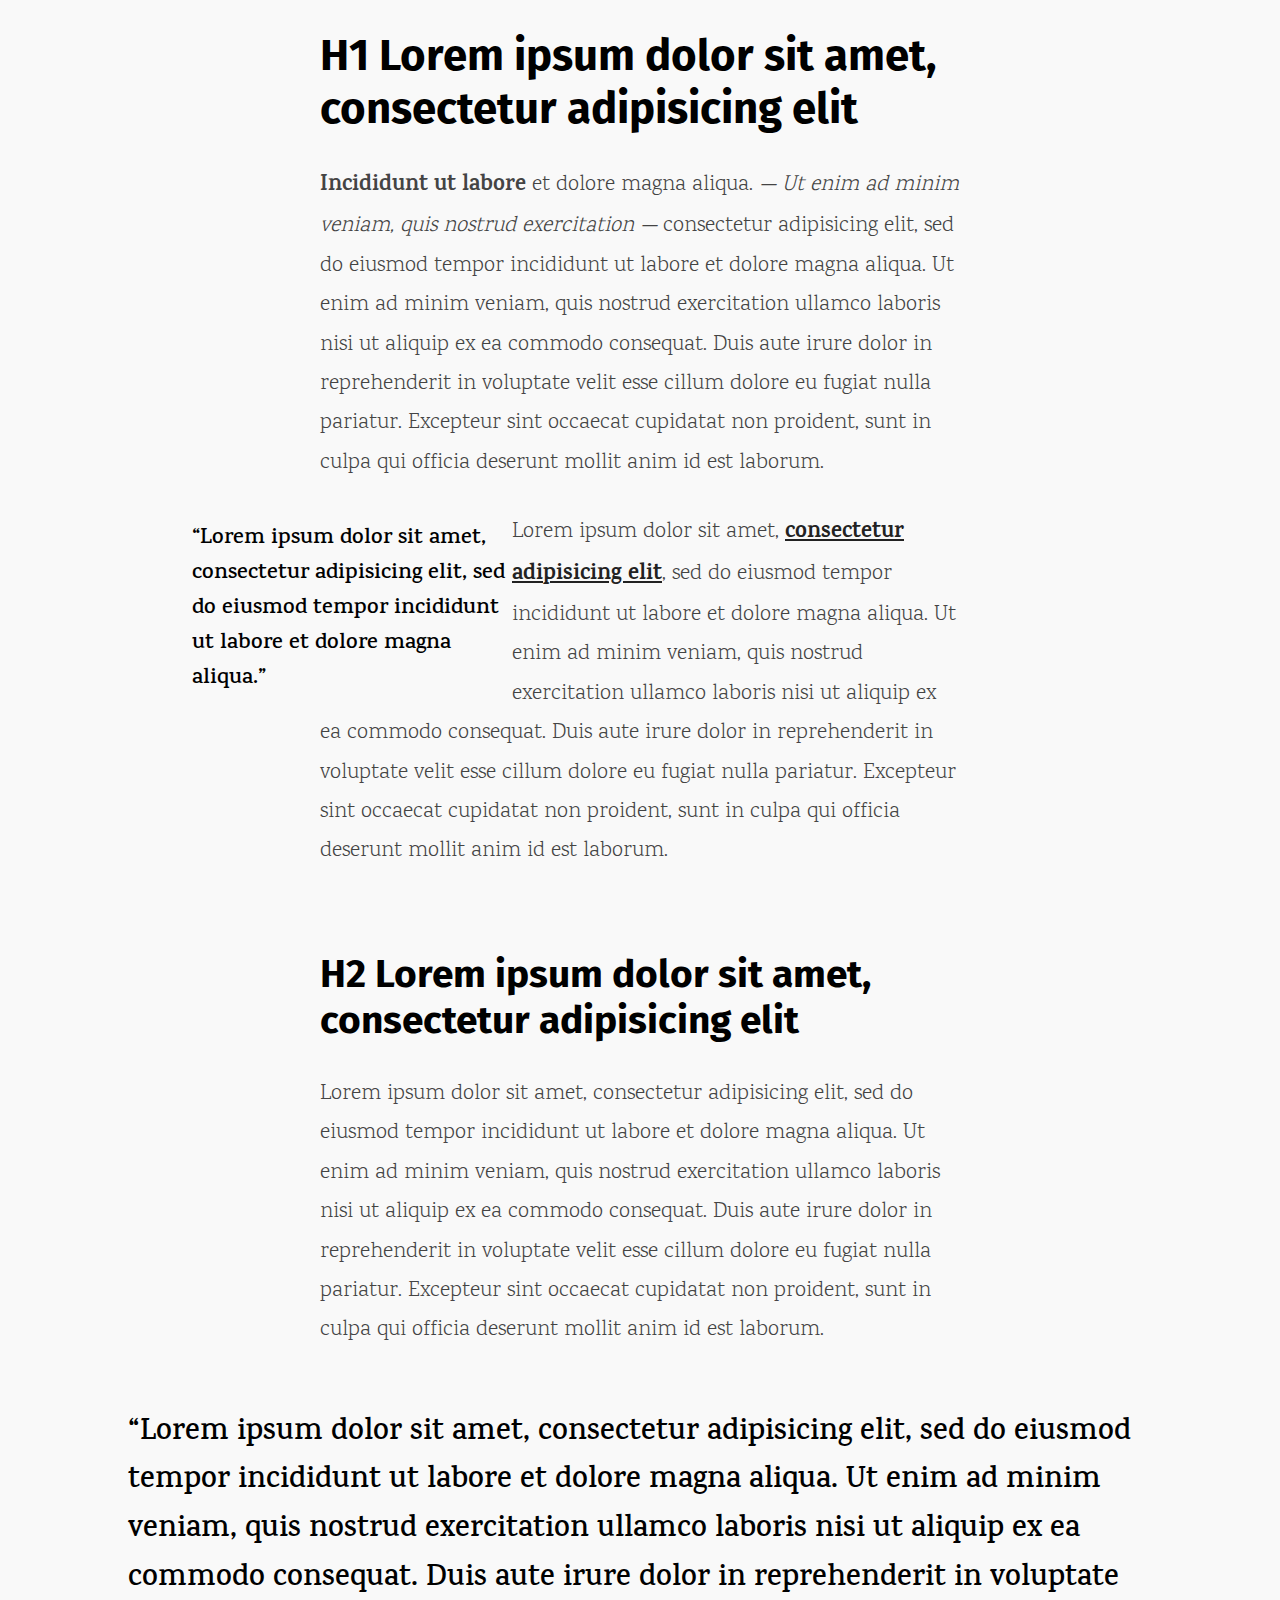
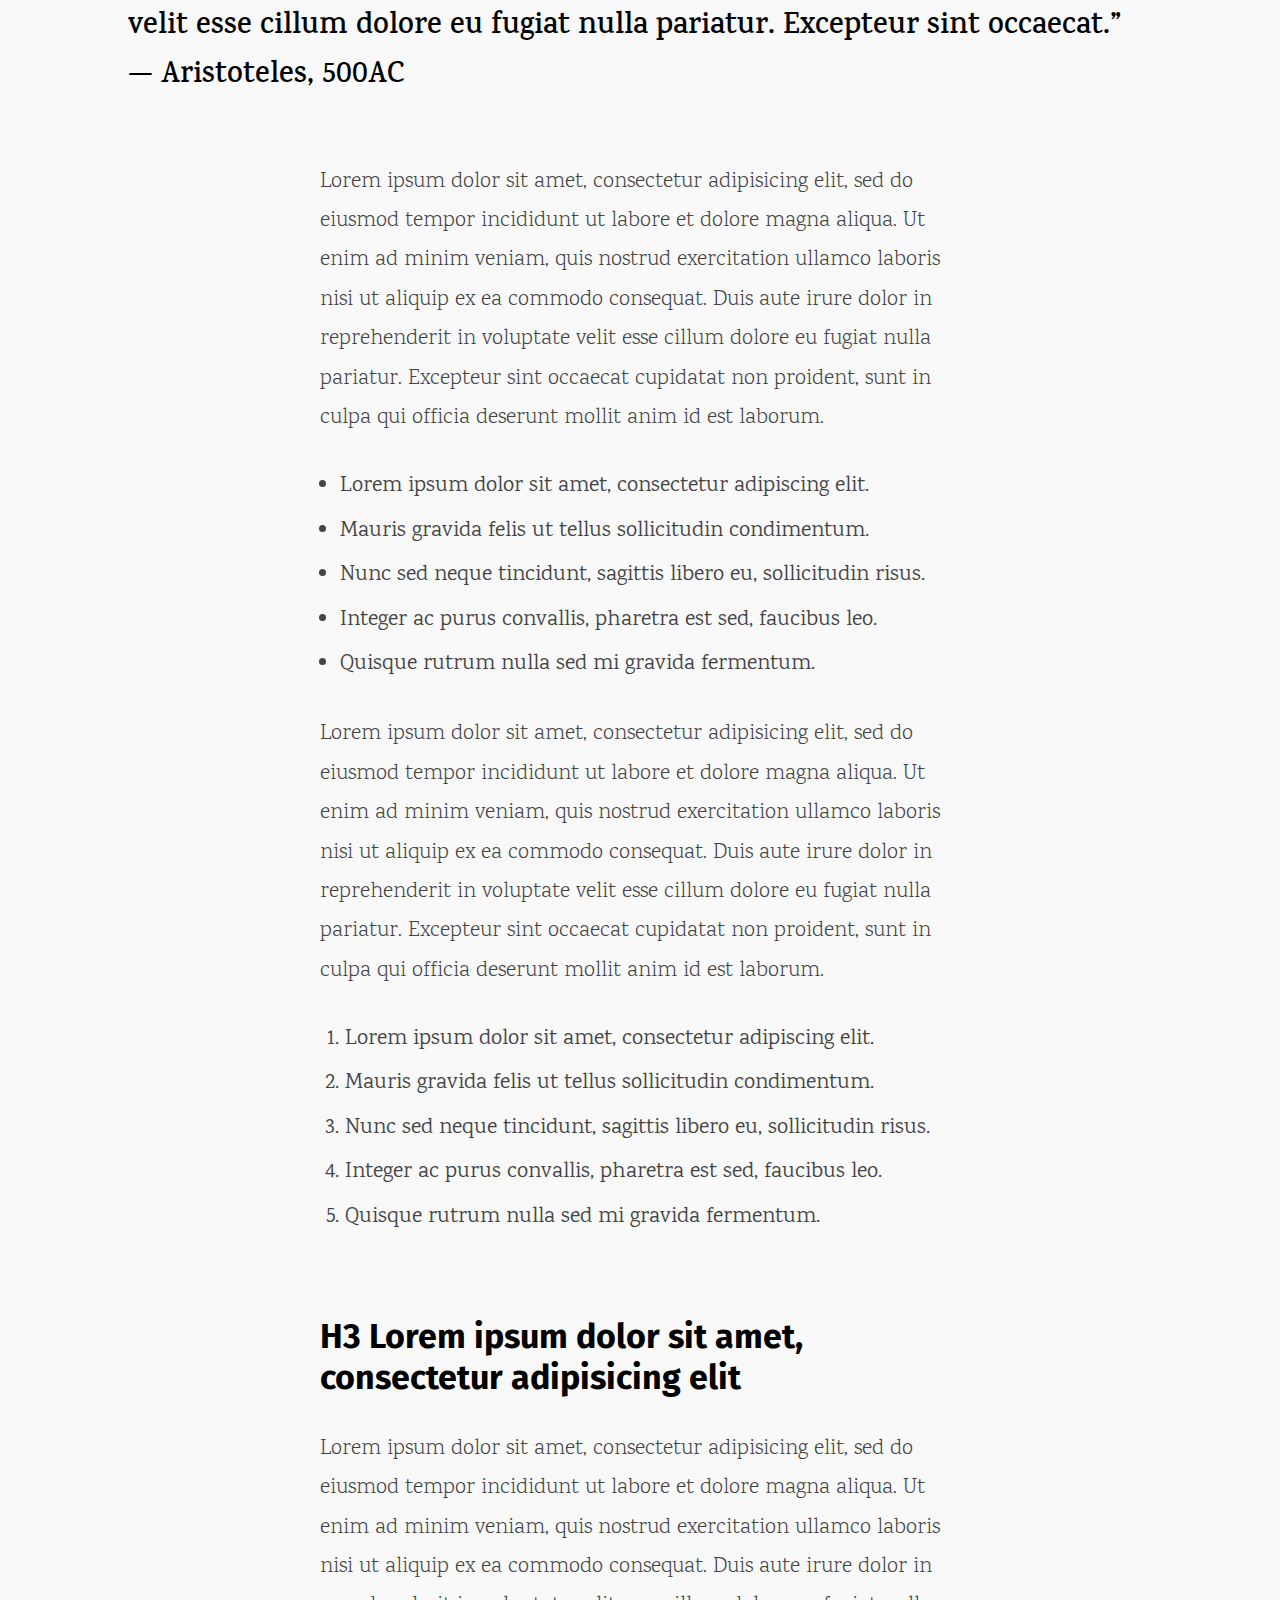
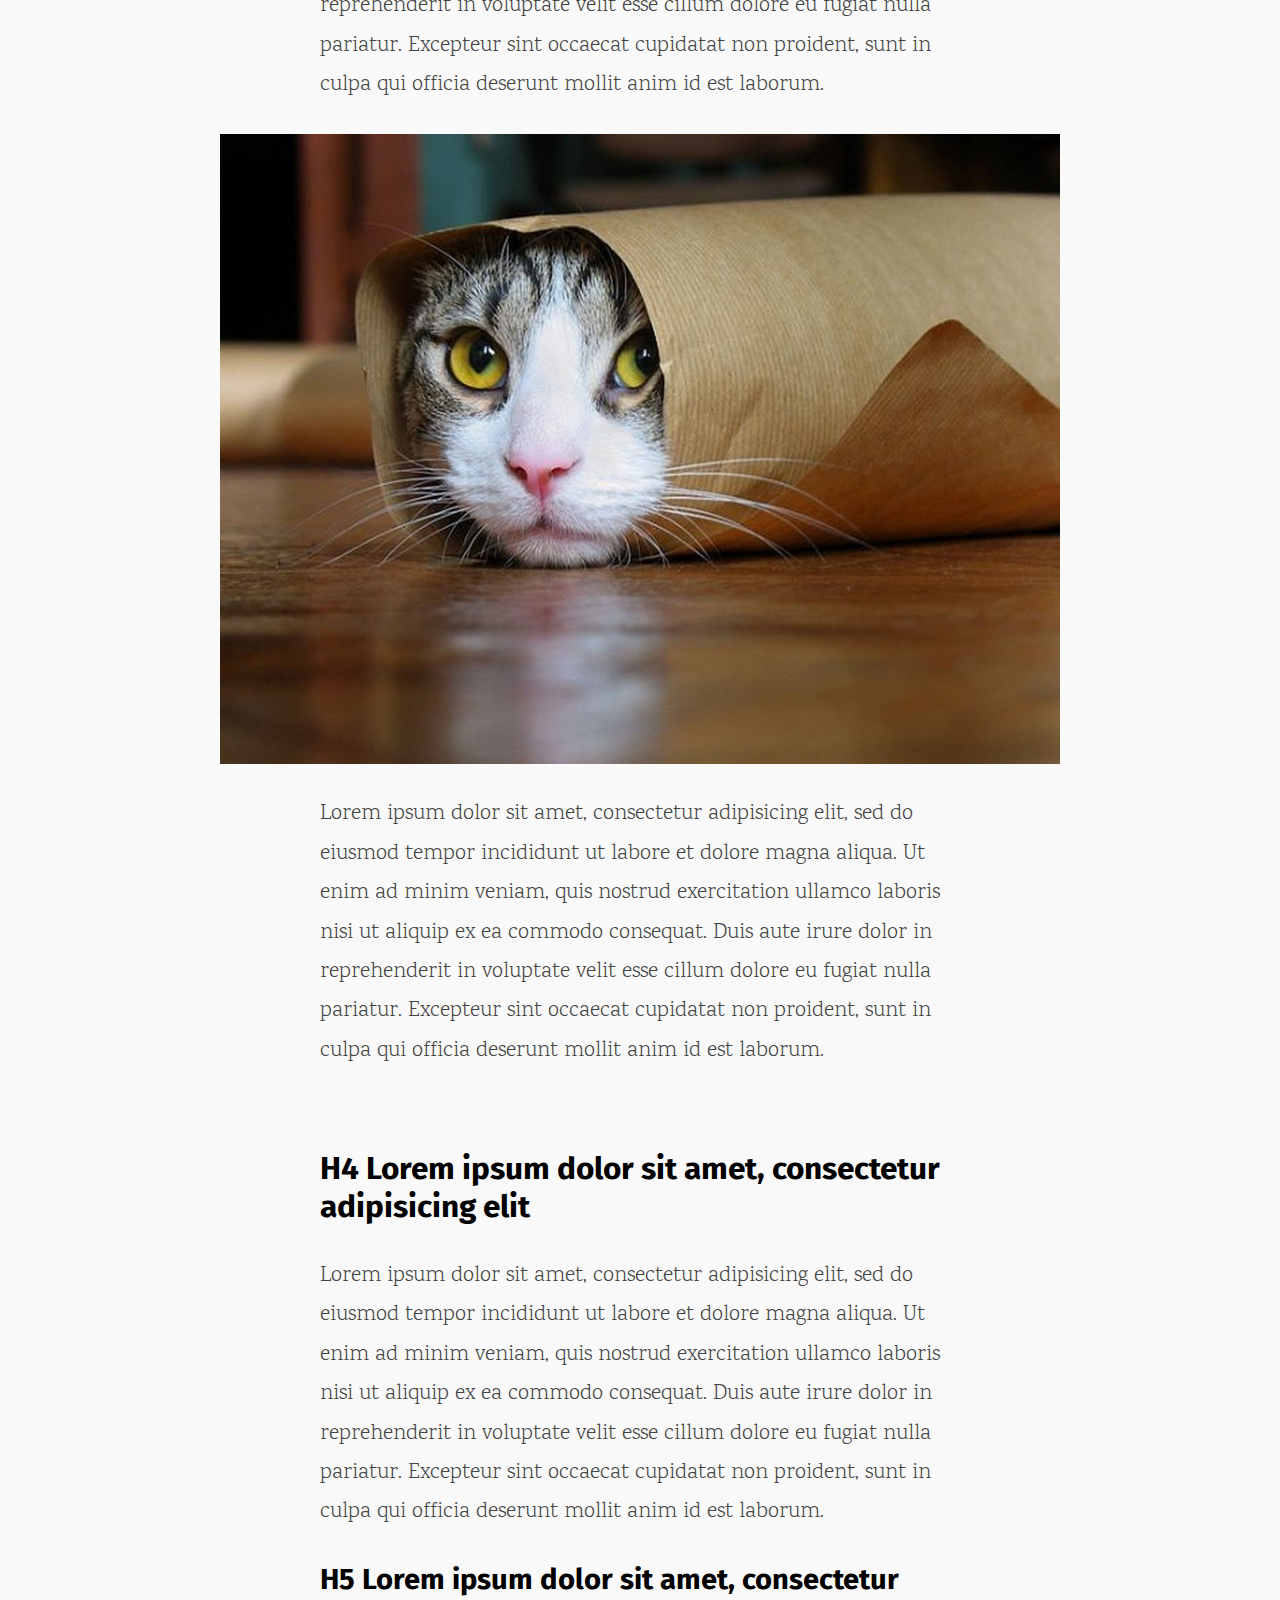
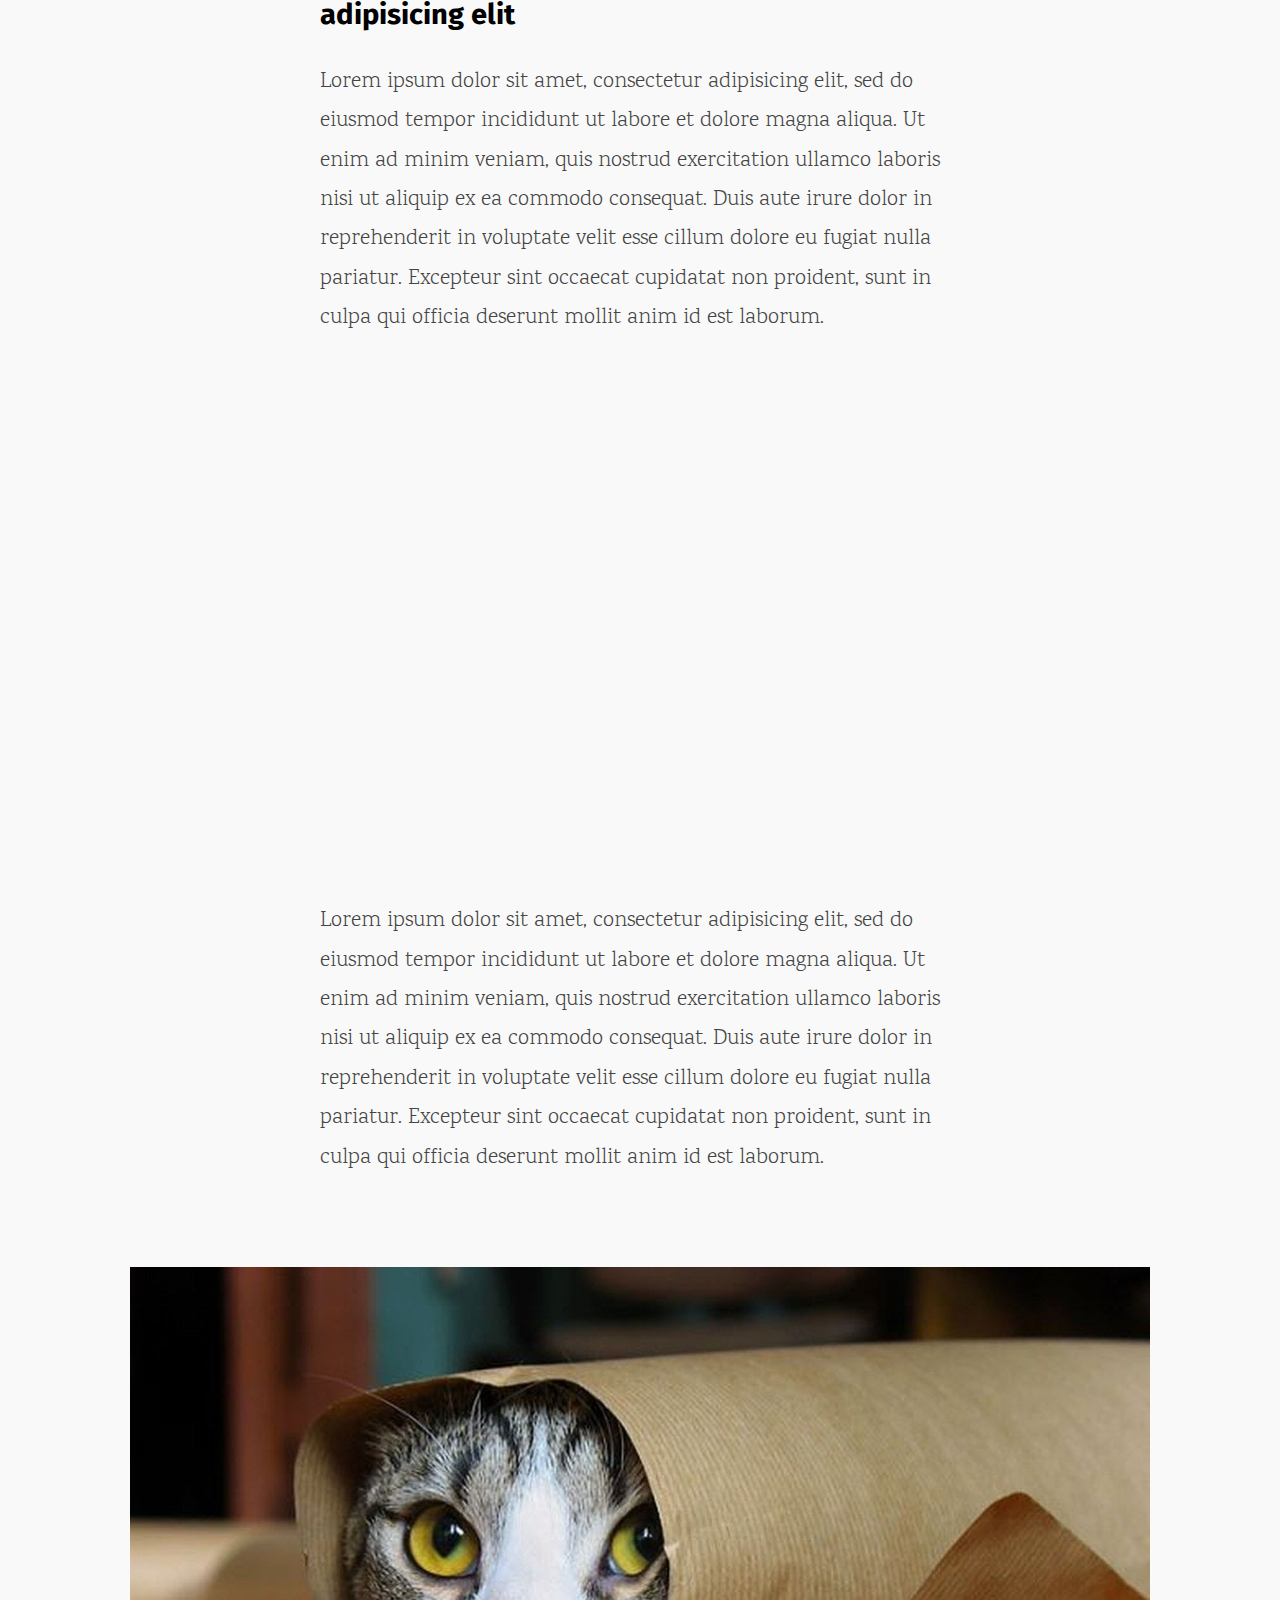
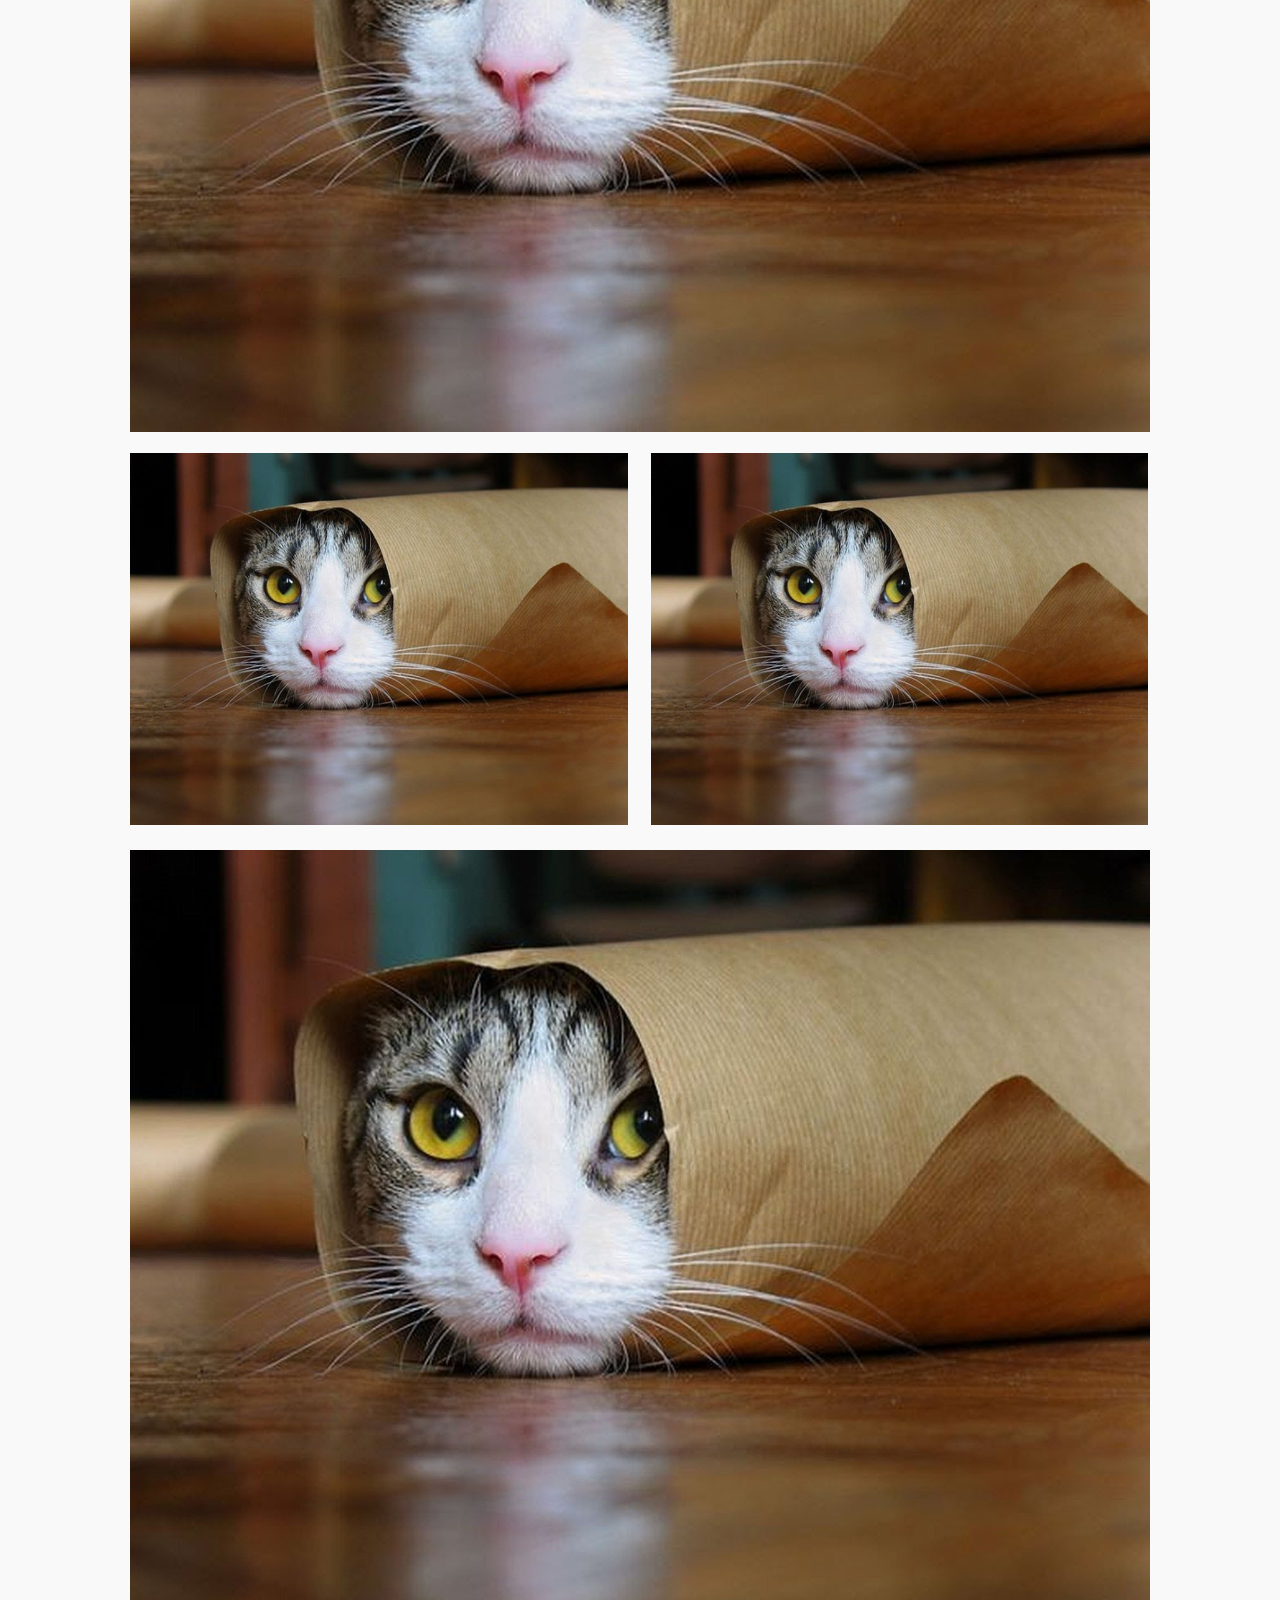
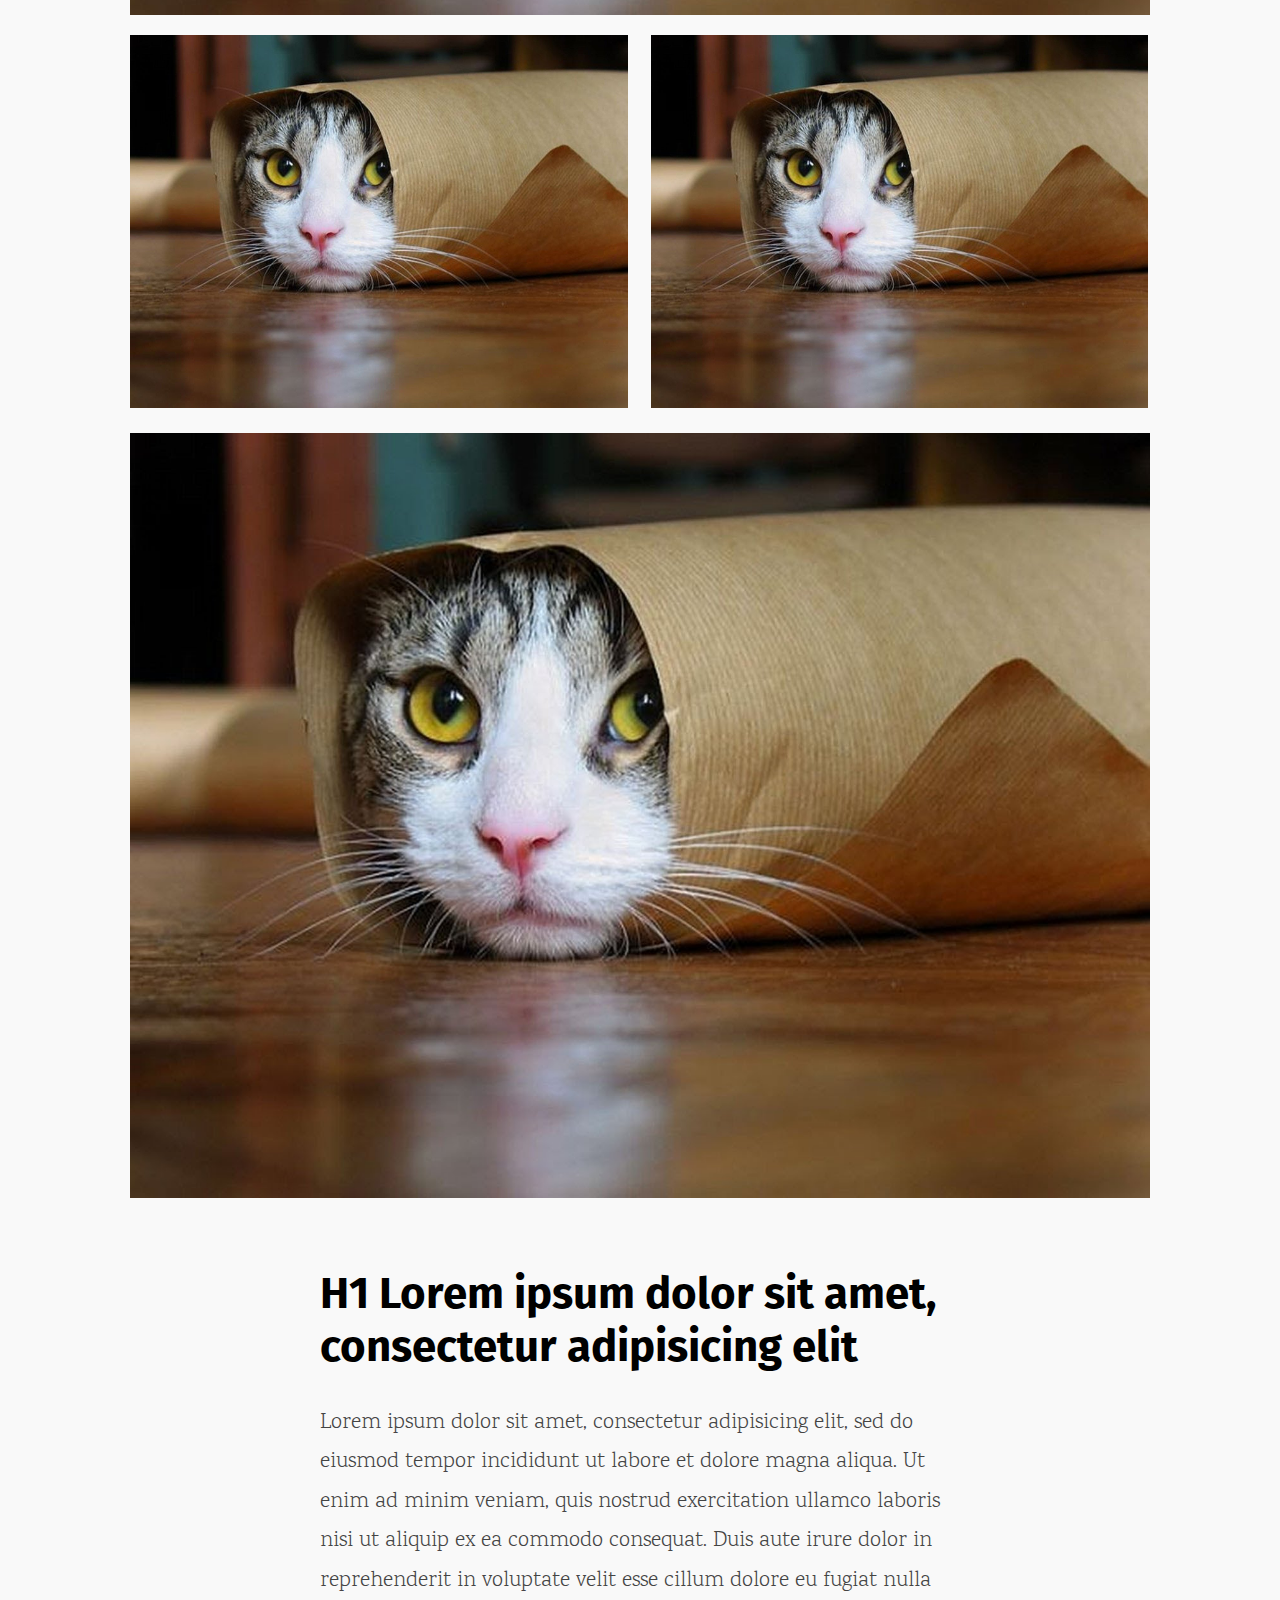
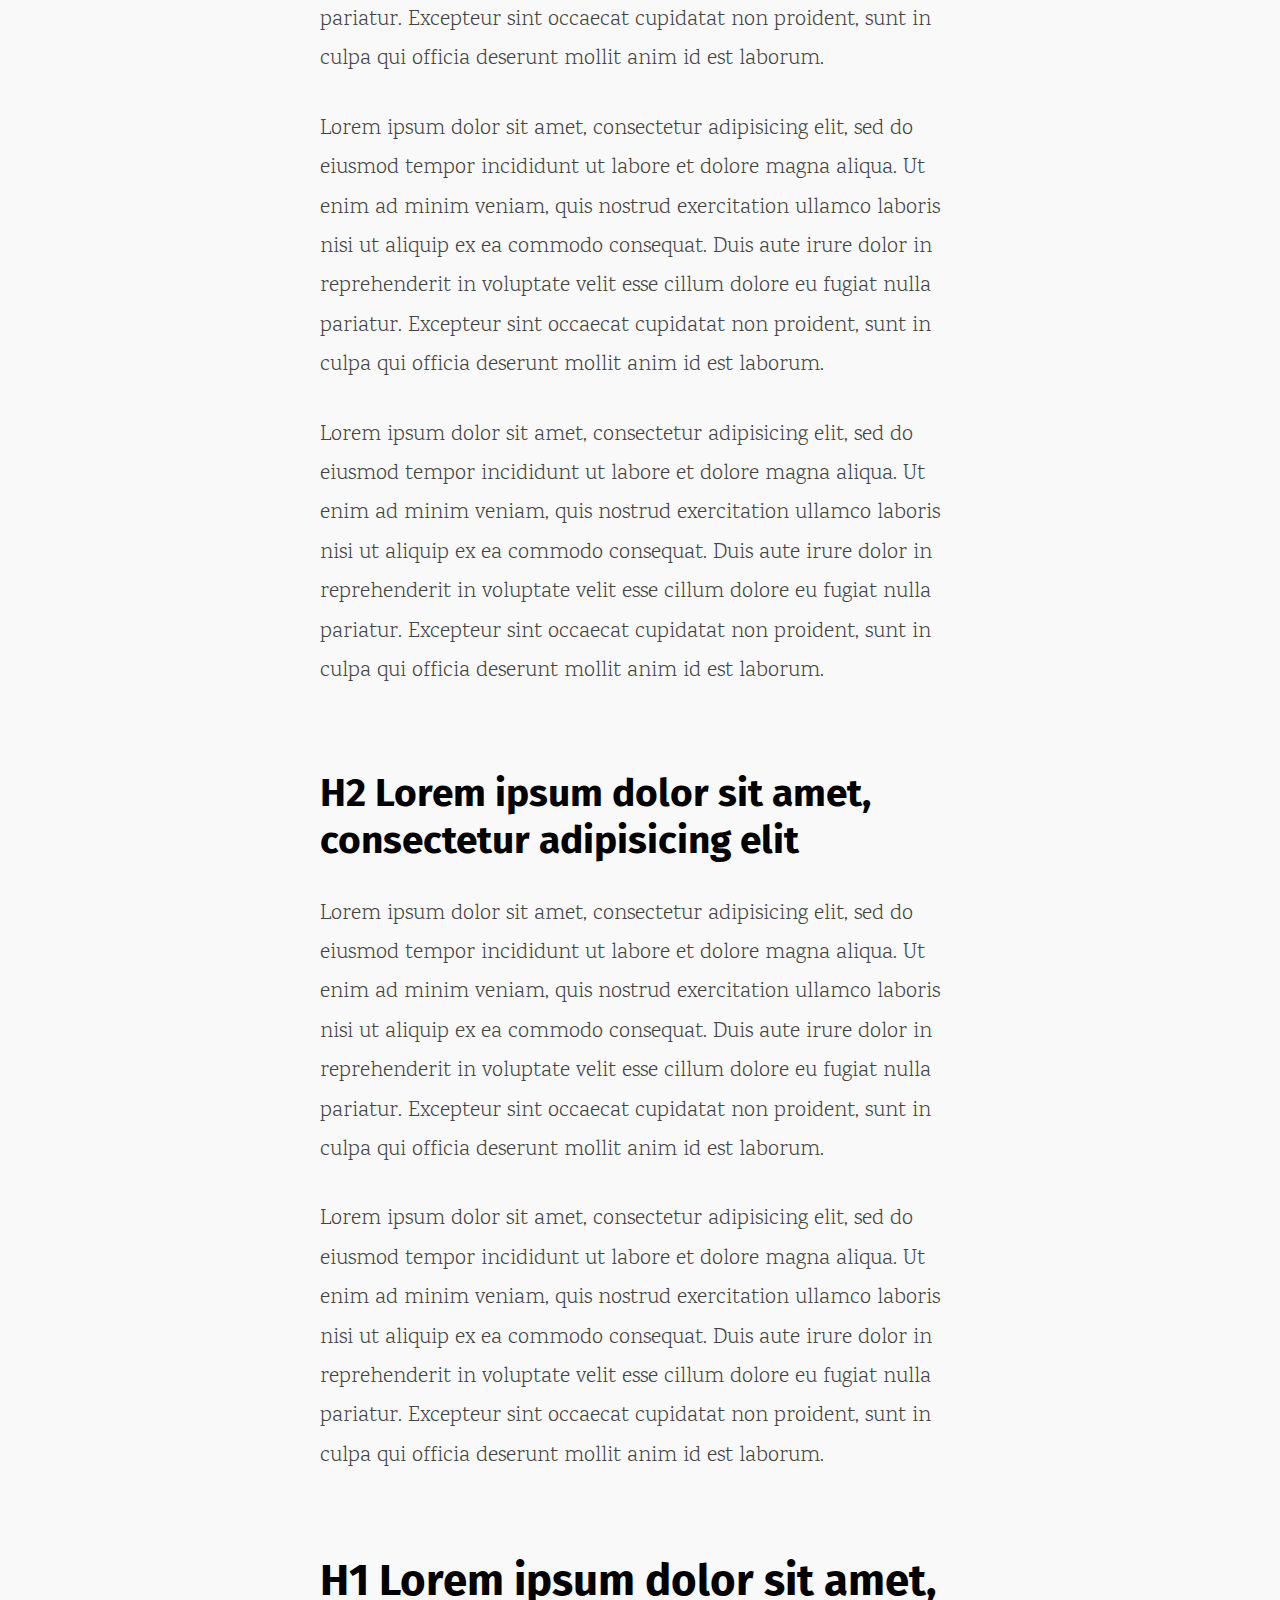
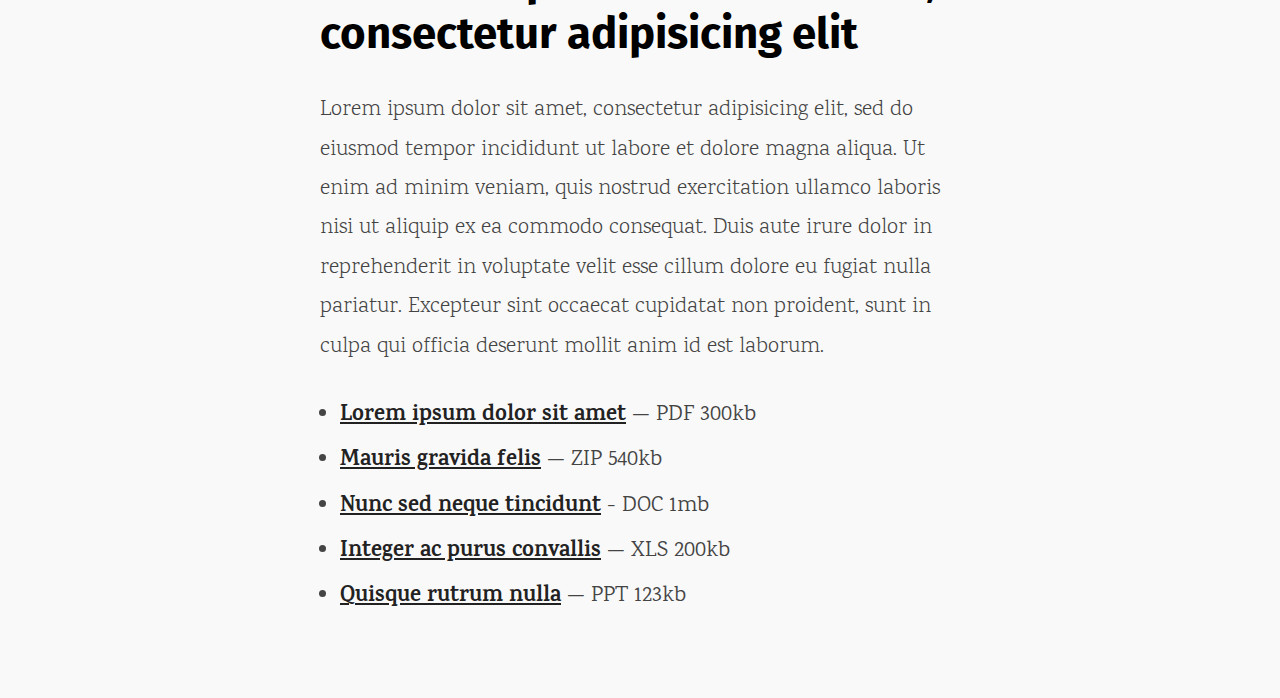
==== template.html @ 94fa8d2e "First Commit" ====
<!DOCTYPE html PUBLIC "-//W3C//DTD XHTML 1.0 Transitional//EN" "http://www.w3.org/TR/xhtml1/DTD/xhtml1-transitional.dtd">
<html xmlns="http://www.w3.org/1999/xhtml">
<head>
  <meta charset="utf-8">
  <meta http-equiv="X-UA-Compatible" content="IE=edge,chrome=1">
  <title>Website Title</title>
  <meta name="description" content="">
  <meta name="viewport" content="initial-scale=1">

  <!-- Styles -->
  <link rel="stylesheet" type="text/css" href="assets/css/style.css?v11">

  <!-- javascript -->
  <script type="text/javascript" src="assets/js/vendors/jquery-2.2.0.min.js"></script>
  <script type="text/javascript" src="assets/js/vendors/jquery.selection.js"></script>
  <script type="text/javascript" src="assets/js/vendors/device.min.js"></script>

  <script type="text/javascript" src="assets/js/functions.js"></script>

</head>
<body class="home">
  <section class="content">
    <article class="article">
      <div class="block">
        <h1 id="first">H1 Lorem ipsum dolor sit amet, consectetur adipisicing elit</h1>
        <p>
          <strong>Incididunt ut labore</strong> et dolore magna aliqua. <em>— Ut enim ad minim veniam, quis nostrud exercitation —</em> consectetur adipisicing elit, sed do eiusmod tempor incididunt ut labore et dolore magna aliqua. Ut enim ad minim veniam, quis nostrud exercitation ullamco laboris nisi ut aliquip ex ea commodo consequat. Duis aute irure dolor in reprehenderit in voluptate velit esse cillum dolore eu fugiat nulla pariatur. Excepteur sint occaecat cupidatat non proident, sunt in culpa qui officia deserunt mollit anim id est laborum.
        </p>
        <blockquote class="quote-small">
          “Lorem ipsum dolor sit amet, consectetur adipisicing elit, sed do eiusmod tempor incididunt ut labore et dolore magna aliqua.”
        </blockquote>
        <p>
          Lorem ipsum dolor sit amet, <a href="#">consectetur adipisicing elit</a>, sed do eiusmod tempor incididunt ut labore et dolore magna aliqua. Ut enim ad minim veniam, quis nostrud exercitation ullamco laboris nisi ut aliquip ex ea commodo consequat. Duis aute irure dolor in reprehenderit in voluptate velit esse cillum dolore eu fugiat nulla pariatur. Excepteur sint occaecat cupidatat non proident, sunt in culpa qui officia deserunt mollit anim id est laborum.
        </p>
      </div>
      <div class="block">
        <h2>H2 Lorem ipsum dolor sit amet, consectetur adipisicing elit</h2>
        <p>
          Lorem ipsum dolor sit amet, consectetur adipisicing elit, sed do eiusmod tempor incididunt ut labore et dolore magna aliqua. Ut enim ad minim veniam, quis nostrud exercitation ullamco laboris nisi ut aliquip ex ea commodo consequat. Duis aute irure dolor in reprehenderit in voluptate velit esse cillum dolore eu fugiat nulla pariatur. Excepteur sint occaecat cupidatat non proident, sunt in culpa qui officia deserunt mollit anim id est laborum.
        </p>
        <blockquote class="quote-big">
          “Lorem ipsum dolor sit amet, consectetur adipisicing elit, sed do eiusmod tempor incididunt ut labore et dolore magna aliqua. Ut enim ad minim veniam, quis nostrud exercitation ullamco laboris nisi ut aliquip ex ea commodo consequat. Duis aute irure dolor in reprehenderit in voluptate velit esse cillum dolore eu fugiat nulla pariatur. Excepteur sint occaecat.” — Aristoteles, 500AC
        </blockquote>
        <p>
          Lorem ipsum dolor sit amet, consectetur adipisicing elit, sed do eiusmod tempor incididunt ut labore et dolore magna aliqua. Ut enim ad minim veniam, quis nostrud exercitation ullamco laboris nisi ut aliquip ex ea commodo consequat. Duis aute irure dolor in reprehenderit in voluptate velit esse cillum dolore eu fugiat nulla pariatur. Excepteur sint occaecat cupidatat non proident, sunt in culpa qui officia deserunt mollit anim id est laborum.
        </p>
        <ul>
        	<li>Lorem ipsum dolor sit amet, consectetur adipiscing elit.</li>
        	<li>Mauris gravida felis ut tellus sollicitudin condimentum.</li>
        	<li>Nunc sed neque tincidunt, sagittis libero eu, sollicitudin risus.</li>
        	<li>Integer ac purus convallis, pharetra est sed, faucibus leo.</li>
        	<li>Quisque rutrum nulla sed mi gravida fermentum.</li>
        </ul>
        <p>
          Lorem ipsum dolor sit amet, consectetur adipisicing elit, sed do eiusmod tempor incididunt ut labore et dolore magna aliqua. Ut enim ad minim veniam, quis nostrud exercitation ullamco laboris nisi ut aliquip ex ea commodo consequat. Duis aute irure dolor in reprehenderit in voluptate velit esse cillum dolore eu fugiat nulla pariatur. Excepteur sint occaecat cupidatat non proident, sunt in culpa qui officia deserunt mollit anim id est laborum.
        </p>
        <ol>
        	<li>Lorem ipsum dolor sit amet, consectetur adipiscing elit.</li>
        	<li>Mauris gravida felis ut tellus sollicitudin condimentum.</li>
        	<li>Nunc sed neque tincidunt, sagittis libero eu, sollicitudin risus.</li>
        	<li>Integer ac purus convallis, pharetra est sed, faucibus leo.</li>
        	<li>Quisque rutrum nulla sed mi gravida fermentum.</li>
        </ol>
      </div>
      <div class="block">
        <h3>H3 Lorem ipsum dolor sit amet, consectetur adipisicing elit</h3>
        <p>
          Lorem ipsum dolor sit amet, consectetur adipisicing elit, sed do eiusmod tempor incididunt ut labore et dolore magna aliqua. Ut enim ad minim veniam, quis nostrud exercitation ullamco laboris nisi ut aliquip ex ea commodo consequat. Duis aute irure dolor in reprehenderit in voluptate velit esse cillum dolore eu fugiat nulla pariatur. Excepteur sint occaecat cupidatat non proident, sunt in culpa qui officia deserunt mollit anim id est laborum.
        </p>
        <figure class="image-big"><img src="assets/content/example.jpg" alt="Alternative Text" ><figcaption>Caption, lorem ipsum dolor sit amet, consectetur adipiscing elit. Donec sed consectetur dolor. Nam eu metus eget felis viverra condimentum. Lorem ipsum dolor sit amet, consectetur adipiscing elit. Donec sed consectetur dolor. Nam eu metus eget felis viverra condimentum.</figcaption></figure>
        <p>
          Lorem ipsum dolor sit amet, consectetur adipisicing elit, sed do eiusmod tempor incididunt ut labore et dolore magna aliqua. Ut enim ad minim veniam, quis nostrud exercitation ullamco laboris nisi ut aliquip ex ea commodo consequat. Duis aute irure dolor in reprehenderit in voluptate velit esse cillum dolore eu fugiat nulla pariatur. Excepteur sint occaecat cupidatat non proident, sunt in culpa qui officia deserunt mollit anim id est laborum.
        </p>
      </div>
      <div class="block">
        <h4>H4 Lorem ipsum dolor sit amet, consectetur adipisicing elit</h4>
        <p>
          Lorem ipsum dolor sit amet, consectetur adipisicing elit, sed do eiusmod tempor incididunt ut labore et dolore magna aliqua. Ut enim ad minim veniam, quis nostrud exercitation ullamco laboris nisi ut aliquip ex ea commodo consequat. Duis aute irure dolor in reprehenderit in voluptate velit esse cillum dolore eu fugiat nulla pariatur. Excepteur sint occaecat cupidatat non proident, sunt in culpa qui officia deserunt mollit anim id est laborum.
        </p>
        <h5>H5 Lorem ipsum dolor sit amet, consectetur adipisicing elit</h5>
        <p>
          Lorem ipsum dolor sit amet, consectetur adipisicing elit, sed do eiusmod tempor incididunt ut labore et dolore magna aliqua. Ut enim ad minim veniam, quis nostrud exercitation ullamco laboris nisi ut aliquip ex ea commodo consequat. Duis aute irure dolor in reprehenderit in voluptate velit esse cillum dolore eu fugiat nulla pariatur. Excepteur sint occaecat cupidatat non proident, sunt in culpa qui officia deserunt mollit anim id est laborum.
        </p>
        <div class="player"><iframe width="500" height="281" src="https://www.youtube.com/embed/tntOCGkgt98" frameborder="0" allowfullscreen=""></iframe></div>
        <p>
          Lorem ipsum dolor sit amet, consectetur adipisicing elit, sed do eiusmod tempor incididunt ut labore et dolore magna aliqua. Ut enim ad minim veniam, quis nostrud exercitation ullamco laboris nisi ut aliquip ex ea commodo consequat. Duis aute irure dolor in reprehenderit in voluptate velit esse cillum dolore eu fugiat nulla pariatur. Excepteur sint occaecat cupidatat non proident, sunt in culpa qui officia deserunt mollit anim id est laborum.
        </p>
      </div>
      <div class="gallery">
        <figure><img src="assets/content/example.jpg"><figcaption>Caption, lorem ipsum dolor sit amet, consectetur adipiscing elit. Donec sed consectetur dolor. Nam eu metus eget felis viverra condimentum.</figcaption></figure>
        <figure><img src="assets/content/example.jpg"><figcaption>Caption, lorem ipsum dolor sit amet, consectetur adipiscing elit. Donec sed consectetur dolor. Nam eu metus eget felis viverra condimentum.</figcaption></figure>
        <figure><img src="assets/content/example.jpg"><figcaption>Caption, lorem ipsum dolor sit amet, consectetur adipiscing elit. Donec sed consectetur dolor. Nam eu metus eget felis viverra condimentum.</figcaption></figure>
        <figure><img src="assets/content/example.jpg"><figcaption>Caption, lorem ipsum dolor sit amet, consectetur adipiscing elit. Donec sed consectetur dolor. Nam eu metus eget felis viverra condimentum.</figcaption></figure>
        <figure><img src="assets/content/example.jpg"><figcaption>Caption, lorem ipsum dolor sit amet, consectetur adipiscing elit. Donec sed consectetur dolor. Nam eu metus eget felis viverra condimentum.</figcaption></figure>
        <figure><img src="assets/content/example.jpg"><figcaption>Caption, lorem ipsum dolor sit amet, consectetur adipiscing elit. Donec sed consectetur dolor. Nam eu metus eget felis viverra condimentum.</figcaption></figure>
        <figure><img src="assets/content/example.jpg"><figcaption>Caption, lorem ipsum dolor sit amet, consectetur adipiscing elit. Donec sed consectetur dolor. Nam eu metus eget felis viverra condimentum.</figcaption></figure>
      </div>
      <div class="block">
        <h1 id="second">H1 Lorem ipsum dolor sit amet, consectetur adipisicing elit</h1>
        <p>
          Lorem ipsum dolor sit amet, consectetur adipisicing elit, sed do eiusmod tempor incididunt ut labore et dolore magna aliqua. Ut enim ad minim veniam, quis nostrud exercitation ullamco laboris nisi ut aliquip ex ea commodo consequat. Duis aute irure dolor in reprehenderit in voluptate velit esse cillum dolore eu fugiat nulla pariatur. Excepteur sint occaecat cupidatat non proident, sunt in culpa qui officia deserunt mollit anim id est laborum.
        </p>
        <p>
          Lorem ipsum dolor sit amet, consectetur adipisicing elit, sed do eiusmod tempor incididunt ut labore et dolore magna aliqua. Ut enim ad minim veniam, quis nostrud exercitation ullamco laboris nisi ut aliquip ex ea commodo consequat. Duis aute irure dolor in reprehenderit in voluptate velit esse cillum dolore eu fugiat nulla pariatur. Excepteur sint occaecat cupidatat non proident, sunt in culpa qui officia deserunt mollit anim id est laborum.
        </p>
        <p>
          Lorem ipsum dolor sit amet, consectetur adipisicing elit, sed do eiusmod tempor incididunt ut labore et dolore magna aliqua. Ut enim ad minim veniam, quis nostrud exercitation ullamco laboris nisi ut aliquip ex ea commodo consequat. Duis aute irure dolor in reprehenderit in voluptate velit esse cillum dolore eu fugiat nulla pariatur. Excepteur sint occaecat cupidatat non proident, sunt in culpa qui officia deserunt mollit anim id est laborum.
        </p>
      </div>

      <div class="block">
        <h2>H2 Lorem ipsum dolor sit amet, consectetur adipisicing elit</h2>
        <p>
          Lorem ipsum dolor sit amet, consectetur adipisicing elit, sed do eiusmod tempor incididunt ut labore et dolore magna aliqua. Ut enim ad minim veniam, quis nostrud exercitation ullamco laboris nisi ut aliquip ex ea commodo consequat. Duis aute irure dolor in reprehenderit in voluptate velit esse cillum dolore eu fugiat nulla pariatur. Excepteur sint occaecat cupidatat non proident, sunt in culpa qui officia deserunt mollit anim id est laborum.
        </p>
        <p>
          Lorem ipsum dolor sit amet, consectetur adipisicing elit, sed do eiusmod tempor incididunt ut labore et dolore magna aliqua. Ut enim ad minim veniam, quis nostrud exercitation ullamco laboris nisi ut aliquip ex ea commodo consequat. Duis aute irure dolor in reprehenderit in voluptate velit esse cillum dolore eu fugiat nulla pariatur. Excepteur sint occaecat cupidatat non proident, sunt in culpa qui officia deserunt mollit anim id est laborum.
        </p>
      </div>

      <div class="block files">
        <h1 id="third">H1 Lorem ipsum dolor sit amet, consectetur adipisicing elit</h1>
        <p>
          Lorem ipsum dolor sit amet, consectetur adipisicing elit, sed do eiusmod tempor incididunt ut labore et dolore magna aliqua. Ut enim ad minim veniam, quis nostrud exercitation ullamco laboris nisi ut aliquip ex ea commodo consequat. Duis aute irure dolor in reprehenderit in voluptate velit esse cillum dolore eu fugiat nulla pariatur. Excepteur sint occaecat cupidatat non proident, sunt in culpa qui officia deserunt mollit anim id est laborum.
        </p>
        <ul>
        	<li><a href="#">Lorem ipsum dolor sit amet</a> — PDF 300kb</li>
        	<li><a href="#">Mauris gravida felis</a> — ZIP 540kb</li>
        	<li><a href="#">Nunc sed neque tincidunt</a> - DOC 1mb </li>
        	<li><a href="#">Integer ac purus convallis</a> — XLS 200kb</li>
        	<li><a href="#">Quisque rutrum nulla</a> — PPT 123kb </li>
        </ul>
      </div>
    </article>

  </section>

  <footer class="global">
  </footer>
</body>
</html>
---- assets/css/style.css ----
@import url(https://fonts.googleapis.com/css?family=Karma:400,300,500,600,700);@import url(https://fonts.googleapis.com/css?family=Fira+Sans:700,500);html,body,div,span,applet,object,iframe,h1,h2,h3,h4,h5,h6,p,blockquote,pre,a,abbr,acronym,address,big,cite,code,del,dfn,em,img,ins,kbd,q,s,samp,small,strike,strong,sub,sup,tt,var,b,u,i,center,dl,dt,dd,ol,ul,li,fieldset,form,label,legend,table,caption,tbody,tfoot,thead,tr,th,td,article,aside,canvas,details,embed,figure,figcaption,footer,header,hgroup,menu,nav,output,ruby,section,summary,time,mark,audio,video{margin:0;padding:0;border:0;font:inherit;font-size:100%;vertical-align:baseline}html{line-height:1}ol,ul{list-style:none}table{border-collapse:collapse;border-spacing:0}caption,th,td{text-align:left;font-weight:normal;vertical-align:middle}q,blockquote{quotes:none}q:before,q:after,blockquote:before,blockquote:after{content:"";content:none}a img{border:none}article,aside,details,figcaption,figure,footer,header,hgroup,main,menu,nav,section,summary{display:block}body{font-family:"Karma",serif;font-size:76%}iframe{-moz-box-sizing:border-box;-webkit-box-sizing:border-box;box-sizing:border-box;margin:0;padding:0;border:0}a img{display:block}figure img{display:block;width:100%;height:auto}body{background:#f9f9f9}a{text-decoration:none;position:relative}a:hover{text-decoration:none}h1,h2,h3,h4,h5,big,blockquote{-moz-box-sizing:border-box;-webkit-box-sizing:border-box;box-sizing:border-box;-moz-box-sizing:border-box;-webkit-box-sizing:border-box;box-sizing:border-box;margin:0;padding:0;border:0;position:relative}p,ul,ol,figure{-moz-box-sizing:border-box;-webkit-box-sizing:border-box;box-sizing:border-box;-moz-box-sizing:border-box;-webkit-box-sizing:border-box;box-sizing:border-box;margin:0;padding:0;border:0;position:relative}input{-moz-box-sizing:border-box;-webkit-box-sizing:border-box;box-sizing:border-box;-webkit-appearance:none;-moz-appearance:none}.article ::selection{background:#ffd}.article a{text-decoration:underline;font-weight:900;color:#222}.article a:hover{background:#e0f7ff}.article h1,.article h2,.article h3,.article h4,.article h5,.article big{margin-bottom:30px;line-height:1.2em;font-family:"Fira Sans",sans-serif;font-weight:700}.article h1{font-size:3.6em}@media only screen and (max-width: 680px){.article h1{font-size:2.5em}}.article h2{font-size:3.2em}@media only screen and (max-width: 680px){.article h2{font-size:2.2em}}.article h3{font-size:2.8em}@media only screen and (max-width: 680px){.article h3{font-size:2em}}.article h4{font-size:2.6em}@media only screen and (max-width: 680px){.article h4{font-size:1.8em}}.article h5{font-size:2.4em}@media only screen and (max-width: 680px){.article h5{font-size:1.6em}}.article h6{font-size:2.2em}@media only screen and (max-width: 680px){.article h6{font-size:1.4em}}.article p,.article ol,.article ul,.article input,.article text-area{font-family:"Karma",serif;font-weight:300;font-weight:300;font-size:1.8em;line-height:1.8em;margin-bottom:30px;color:#444}@media only screen and (max-width: 680px){.article p,.article ol,.article ul,.article input,.article text-area{font-size:1.2em}}.article ul{list-style:disc;padding-left:20px}.article ul li{margin-bottom:5px;font-weight:400}.article ul li ul{list-style:circle}.article ol{list-style:decimal;padding-left:25px}.article ol li{margin-bottom:5px;font-weight:400}.article ol li ol{list-style:lower-alpha}.article strong{font-weight:900}.article em{font-style:italic}.article figcaption{font-weight:300;font-size:1.4em;line-height:1.4em}.article blockquote{font-family:"Karma",serif;font-weight:300;font-size:1.8em;line-height:1.6em;font-weight:600}@media only screen and (max-width: 680px){.article blockquote{font-size:1.8em}}.player{position:relative;padding-bottom:473.6px}@media only screen and (max-width: 680px){.player{padding-bottom:74%}}.player iframe{-moz-box-sizing:border-box;-webkit-box-sizing:border-box;box-sizing:border-box;margin:0;padding:0;border:0;display:block;width:100% !important;height:100% !important;position:absolute;top:0;right:0;bottom:0;left:0}header.global,footer.global,section.content{-moz-box-sizing:border-box;-webkit-box-sizing:border-box;box-sizing:border-box;display:block;position:relative}header.global{position:absolute;display:block;overflow:auto;top:0;left:0;right:0;width:100%;min-height:80px;background:rgba(0,0,0,0.6);z-index:1000}header.global.sticky{position:fixed}header.global.fadeOut{-moz-animation:fadeOut 250 normal forwards;-webkit-animation:fadeOut 250 normal forwards;animation:fadeOut 250 normal forwards}header.global.slideUp{-moz-animation:slideUp 1s normal forwards;-webkit-animation:slideUp 1s normal forwards;animation:slideUp 1s normal forwards}header.global.slideDown{-moz-animation:slideDown 1s normal forwards;-webkit-animation:slideDown 1s normal forwards;animation:slideDown 1s normal forwards}@media only screen and (max-width: 800px){header.global{text-align:center}}header.global nav{-moz-box-sizing:border-box;-webkit-box-sizing:border-box;box-sizing:border-box;display:block;position:relative;z-index:1000}header.global nav h1{display:none}header.global nav ol{display:block;margin:20px;font-family:"Fira Sans",sans-serif;font-weight:700}header.global nav ol li{display:inline-block;line-height:1.4em}header.global nav ol li a{margin:5px;color:#fff;text-transform:uppercase}header.global nav .menu_nav{float:left;padding-top:10px}header.global nav .menu_nav a{-moz-transition:all 0.1s ease;-o-transition:all 0.1s ease;-webkit-transition:all 0.1s ease;transition:all 0.1s ease;color:#fff}header.global nav .menu_nav a:hover{border-bottom:3px solid #fff}@media only screen and (max-width: 800px){header.global nav .menu_nav{float:none;margin-bottom:5px;padding-bottom:15px;border-bottom:1px solid #eee}}header.global nav .menu_social{float:right}@media only screen and (max-width: 800px){header.global nav .menu_social{float:none}}header.global nav .menu_social .social_icn{display:inline-block;overflow:hidden;text-indent:-1000em;width:25px;height:25px;background:url('../img/sprite_icons.png') center top no-repeat;background-size:24px auto;-moz-transition:all 0.2s ease-in-out;-o-transition:all 0.2s ease-in-out;-webkit-transition:all 0.2s ease-in-out;transition:all 0.2s ease-in-out;-moz-transform-style:preserve-3d;-webkit-transform-style:preserve-3d;transform-style:preserve-3d}header.global nav .menu_social .social_icn:hover{-moz-transform:translateY(-5px);-ms-transform:translateY(-5px);-webkit-transform:translateY(-5px);transform:translateY(-5px)}header.global nav .menu_social .social_icn.twitter{background-position:center -49px}header.global nav .menu_social .social_icn.facebook{background-position:center 0px}header.global nav .menu_social .social_icn.instagram{background-position:center -98px}header.global nav .menu_social .social_icn.linkedin{background-position:center -147px}.content header{position:relative;min-height:100vh;width:100%;margin-bottom:120px;overflow:hidden;background:url('../img/../content/DSCF8033.jpg') no-repeat center center;background-size:cover;background-attachment:fixed}.content header div{position:absolute;bottom:0;left:0;right:0;padding:10vh 10vw;background-image:url('[data-uri]');background-size:100%;background-image:-webkit-gradient(linear, 50% 0%, 50% 100%, color-stop(0%, rgba(0,0,0,0)),color-stop(100%, rgba(0,0,0,0.8)));background-image:-moz-linear-gradient(rgba(0,0,0,0),rgba(0,0,0,0.8));background-image:-webkit-linear-gradient(rgba(0,0,0,0),rgba(0,0,0,0.8));background-image:linear-gradient(rgba(0,0,0,0),rgba(0,0,0,0.8));color:#fff}.content header div h2{max-width:1280px;text-transform:uppercase}.content header div p{max-width:640px;color:#fff}.content article{margin:30px auto;max-width:640px}@media only screen and (max-width: 680px){.content article{margin:30px 20px}}.content article .player{-moz-box-sizing:border-box;-webkit-box-sizing:border-box;box-sizing:border-box;-moz-transform:translate3d(-100px, 0, 0);-ms-transform:translate3d(-100px, 0, 0);-webkit-transform:translate3d(-100px, 0, 0);transform:translate3d(-100px, 0, 0);-moz-transform-style:preserve-3d;-webkit-transform-style:preserve-3d;transform-style:preserve-3d;display:block;width:840px;margin-bottom:60px}@media only screen and (max-width: 1080px){.content article .player{-moz-transform:translate3d(-50px, 0, 0);-ms-transform:translate3d(-50px, 0, 0);-webkit-transform:translate3d(-50px, 0, 0);transform:translate3d(-50px, 0, 0);width:740px}}@media only screen and (max-width: 880px){.content article .player{-moz-transform:translate3d(0, 0, 0);-ms-transform:translate3d(0, 0, 0);-webkit-transform:translate3d(0, 0, 0);transform:translate3d(0, 0, 0);width:640px}}@media only screen and (max-width: 680px){.content article .player{width:100%}}.content article .block{margin-bottom:80px}.content article .image-big{-moz-box-sizing:border-box;-webkit-box-sizing:border-box;box-sizing:border-box;-moz-transform:translate3d(-100px, 0, 0);-ms-transform:translate3d(-100px, 0, 0);-webkit-transform:translate3d(-100px, 0, 0);transform:translate3d(-100px, 0, 0);-moz-transform-style:preserve-3d;-webkit-transform-style:preserve-3d;transform-style:preserve-3d;display:block;width:840px;position:relative;overflow:hidden;margin-bottom:30px}@media only screen and (max-width: 1080px){.content article .image-big{-moz-transform:translate3d(-50px, 0, 0);-ms-transform:translate3d(-50px, 0, 0);-webkit-transform:translate3d(-50px, 0, 0);transform:translate3d(-50px, 0, 0);width:740px}}@media only screen and (max-width: 880px){.content article .image-big{-moz-transform:translate3d(0, 0, 0);-ms-transform:translate3d(0, 0, 0);-webkit-transform:translate3d(0, 0, 0);transform:translate3d(0, 0, 0);width:640px}}@media only screen and (max-width: 680px){.content article .image-big{width:100%}}.content article .image-big figcaption{-moz-transition:all 0.2s ease-in-out;-o-transition:all 0.2s ease-in-out;-webkit-transition:all 0.2s ease-in-out;transition:all 0.2s ease-in-out;background-image:url('[data-uri]');background-size:100%;background-image:-webkit-gradient(linear, 50% 0%, 50% 100%, color-stop(0%, rgba(0,0,0,0)),color-stop(100%, rgba(0,0,0,0.8)));background-image:-moz-linear-gradient(rgba(0,0,0,0),rgba(0,0,0,0.8));background-image:-webkit-linear-gradient(rgba(0,0,0,0),rgba(0,0,0,0.8));background-image:linear-gradient(rgba(0,0,0,0),rgba(0,0,0,0.8));position:absolute;bottom:-10px;left:0;right:0;padding:20px;opacity:0;color:#fff;z-index:2}.content article .image-big:hover figcaption{opacity:1;bottom:0}.content article .quote-small{position:relative;float:left;width:50%;margin-top:10px;margin-left:-20%;margin-bottom:10px}@media only screen and (max-width: 1080px){.content article .quote-small{margin-left:-10%}}@media only screen and (max-width: 880px){.content article .quote-small{width:100%;margin:30px 0;float:none}}.content article .quote-big{position:relative;margin:60px -30%;font-size:2.5em}@media only screen and (max-width: 1080px){.content article .quote-big{margin:60px -15%}}@media only screen and (max-width: 880px){.content article .quote-big{width:100%;margin:30px 0}}.content article .gallery{-moz-box-sizing:border-box;-webkit-box-sizing:border-box;box-sizing:border-box;-moz-transform:translate3d(-200px, 0, 0);-ms-transform:translate3d(-200px, 0, 0);-webkit-transform:translate3d(-200px, 0, 0);transform:translate3d(-200px, 0, 0);-moz-transform-style:preserve-3d;-webkit-transform-style:preserve-3d;transform-style:preserve-3d;display:block;width:1040px;margin-bottom:60px}@media only screen and (max-width: 1080px){.content article .gallery{-moz-transform:translate3d(-100px, 0, 0);-ms-transform:translate3d(-100px, 0, 0);-webkit-transform:translate3d(-100px, 0, 0);transform:translate3d(-100px, 0, 0);width:840px}}@media only screen and (max-width: 880px){.content article .gallery{-moz-transform:translate3d(0, 0, 0);-ms-transform:translate3d(0, 0, 0);-webkit-transform:translate3d(0, 0, 0);transform:translate3d(0, 0, 0);width:640px}}@media only screen and (max-width: 680px){.content article .gallery{width:100%}}.content article .gallery figure{-moz-box-sizing:border-box;-webkit-box-sizing:border-box;box-sizing:border-box;position:relative;overflow:hidden;margin:1%;display:inline-block}.content article .gallery figure figcaption{-moz-transition:all 0.2s ease-in-out;-o-transition:all 0.2s ease-in-out;-webkit-transition:all 0.2s ease-in-out;transition:all 0.2s ease-in-out;background-image:url('[data-uri]');background-size:100%;background-image:-webkit-gradient(linear, 50% 0%, 50% 100%, color-stop(0%, rgba(0,0,0,0)),color-stop(100%, rgba(0,0,0,0.8)));background-image:-moz-linear-gradient(rgba(0,0,0,0),rgba(0,0,0,0.8));background-image:-webkit-linear-gradient(rgba(0,0,0,0),rgba(0,0,0,0.8));background-image:linear-gradient(rgba(0,0,0,0),rgba(0,0,0,0.8));position:absolute;bottom:-10px;left:0;right:0;padding:20px;opacity:0;color:#fff;z-index:2}.content article .gallery figure:hover figcaption{opacity:1;bottom:0}.content article .gallery figure:nth-of-type(2),.content article .gallery figure:nth-of-type(5),.content article .gallery figure:nth-of-type(8),.content article .gallery figure:nth-of-type(11){width:47.8%}.content article .gallery figure:nth-of-type(3),.content article .gallery figure:nth-of-type(6),.content article .gallery figure:nth-of-type(9),.content article .gallery figure:nth-of-type(12){width:47.8%}@media only screen and (max-width: 880px){.content article .gallery figure{margin:10px 0}.content article .gallery figure:nth-of-type(2),.content article .gallery figure:nth-of-type(5),.content article .gallery figure:nth-of-type(8),.content article .gallery figure:nth-of-type(11){width:48.5%;margin-right:5px}.content article .gallery figure:nth-of-type(3),.content article .gallery figure:nth-of-type(6),.content article .gallery figure:nth-of-type(9),.content article .gallery figure:nth-of-type(12){width:48.5%;margin-left:5px}}@media only screen and (max-width: 520px){.content article .gallery figure{margin:10px 0}.content article .gallery figure:nth-of-type(2),.content article .gallery figure:nth-of-type(5),.content article .gallery figure:nth-of-type(8),.content article .gallery figure:nth-of-type(11){width:100%;margin-right:0}.content article .gallery figure:nth-of-type(3),.content article .gallery figure:nth-of-type(6),.content article .gallery figure:nth-of-type(9),.content article .gallery figure:nth-of-type(12){width:100%;margin-left:0}}#modal-share{-moz-box-shadow:0 0 3px rgba(0,0,0,0.5);-webkit-box-shadow:0 0 3px rgba(0,0,0,0.5);box-shadow:0 0 3px rgba(0,0,0,0.5);position:absolute;display:none;background:#000;z-index:10;padding:10px;border-radius:0 5px 5px 5px;max-width:100px;max-height:100px}#modal-share a{display:inline-block;overflow:hidden;text-indent:-1000em;margin:0;width:25px;height:25px;background:url('../img/sprite_icons.png') center top no-repeat;background-size:23px;line-height:1em;-moz-transition:all 0.2s ease-in-out;-o-transition:all 0.2s ease-in-out;-webkit-transition:all 0.2s ease-in-out;transition:all 0.2s ease-in-out;-moz-transform-style:preserve-3d;-webkit-transform-style:preserve-3d;transform-style:preserve-3d}#modal-share a:hover{-moz-transform:translateY(-3px);-ms-transform:translateY(-3px);-webkit-transform:translateY(-3px);transform:translateY(-3px)}#modal-share a.facebook{background-position:1px 0}#modal-share a.twitter{background-position:1px -47px}@-moz-keyframes fadeOut{0%{opacity:1;position:fixed}100%{opacity:0;position:fixed}}@-webkit-keyframes fadeOut{0%{opacity:1;position:fixed}100%{opacity:0;position:fixed}}@keyframes fadeOut{0%{opacity:1;position:fixed}100%{opacity:0;position:fixed}}@-moz-keyframes slideUp{0%{opacity:1;top:0px}100%{opacity:0;top:-200px}}@-webkit-keyframes slideUp{0%{opacity:1;top:0px}100%{opacity:0;top:-200px}}@keyframes slideUp{0%{opacity:1;top:0px}100%{opacity:0;top:-200px}}@-moz-keyframes slideDown{0%{opacity:0;top:-200px}100%{opacity:1;top:0px}}@-webkit-keyframes slideDown{0%{opacity:0;top:-200px}100%{opacity:1;top:0px}}@keyframes slideDown{0%{opacity:0;top:-200px}100%{opacity:1;top:0px}}.ios .home .content header{background-attachment:inherit}
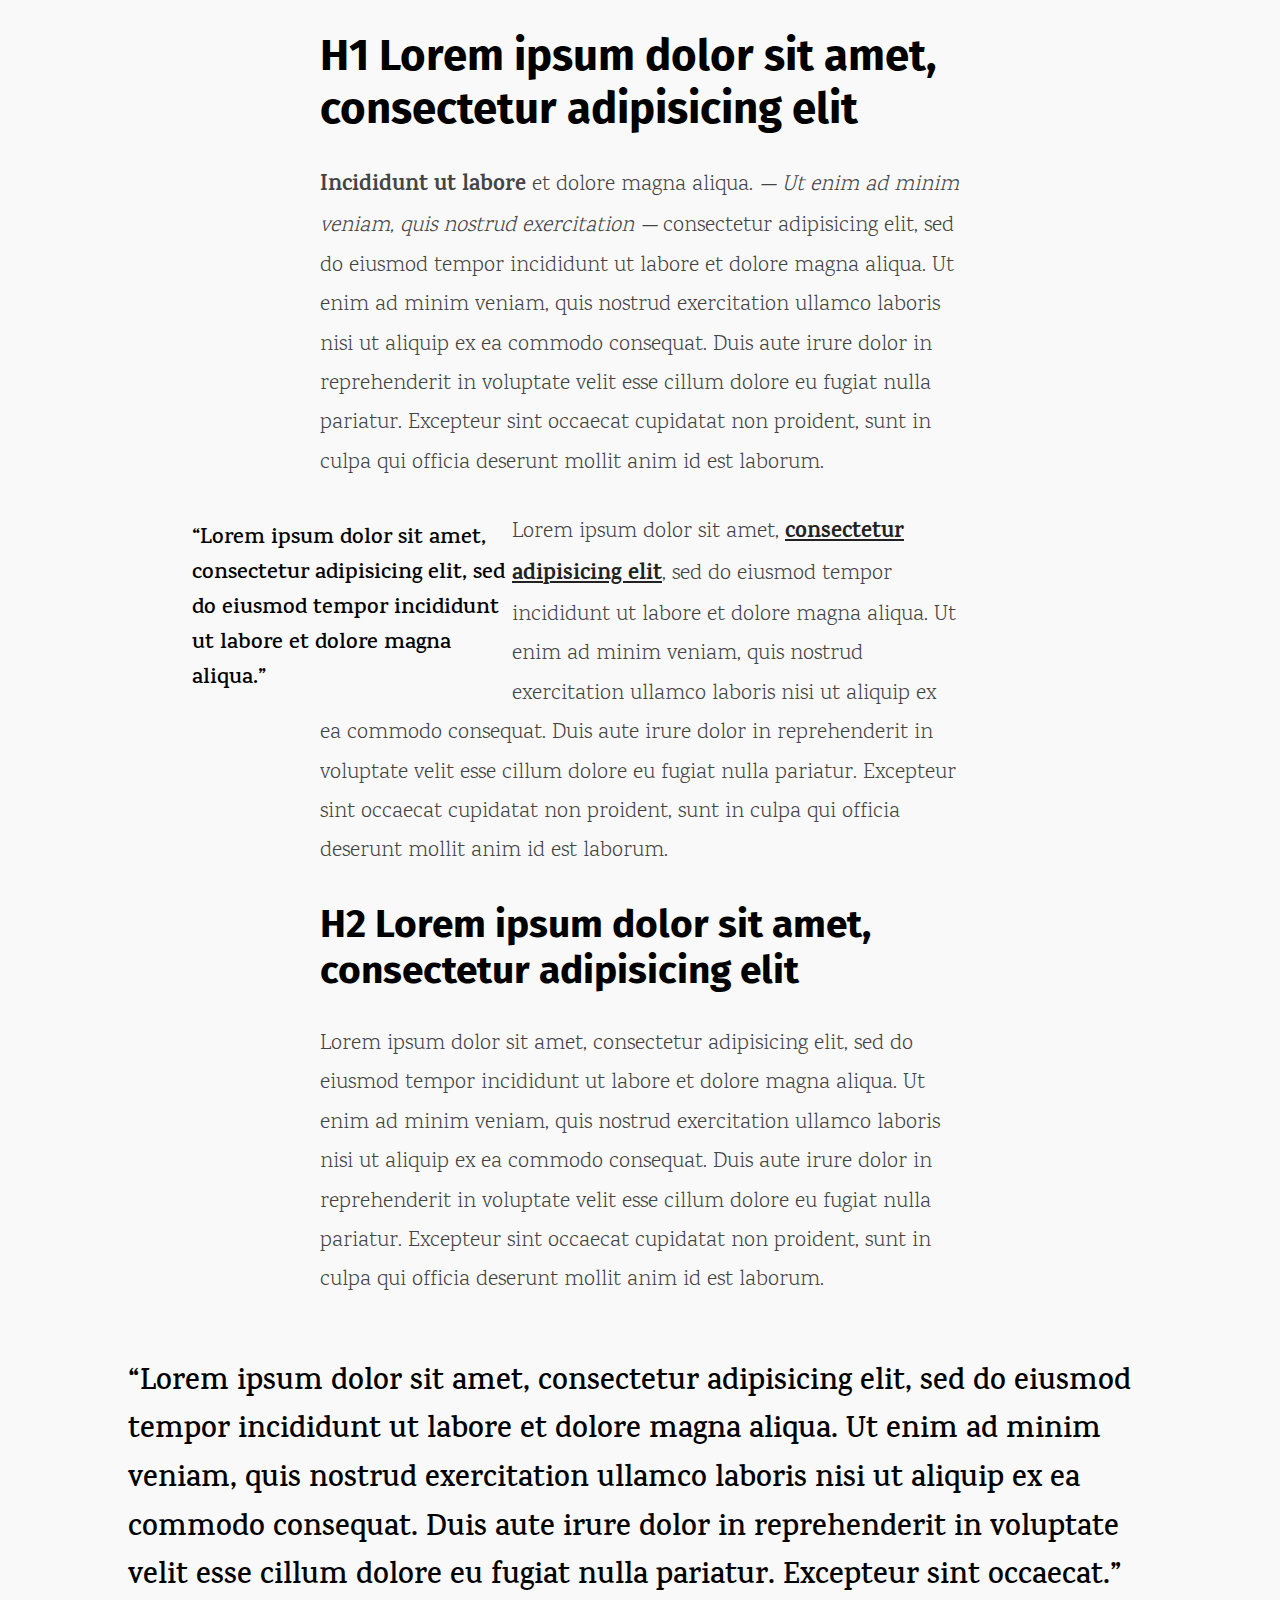
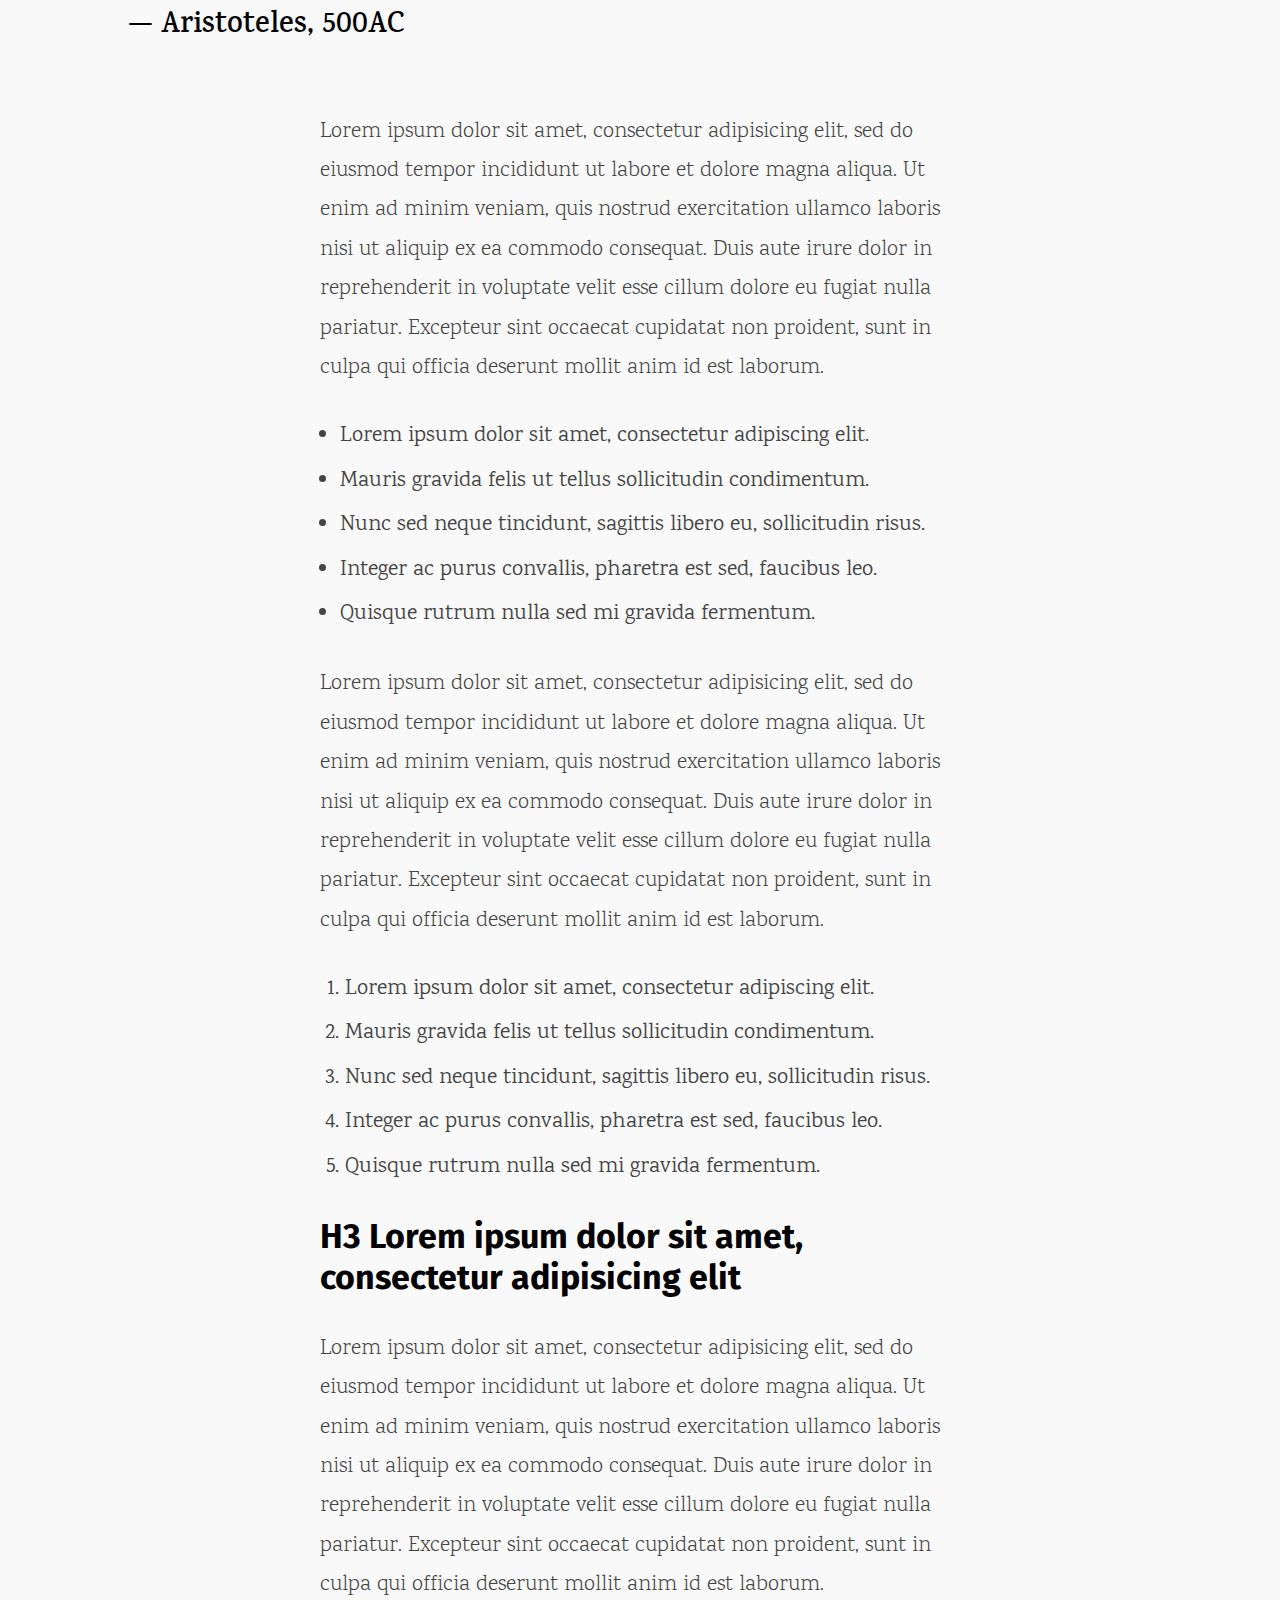
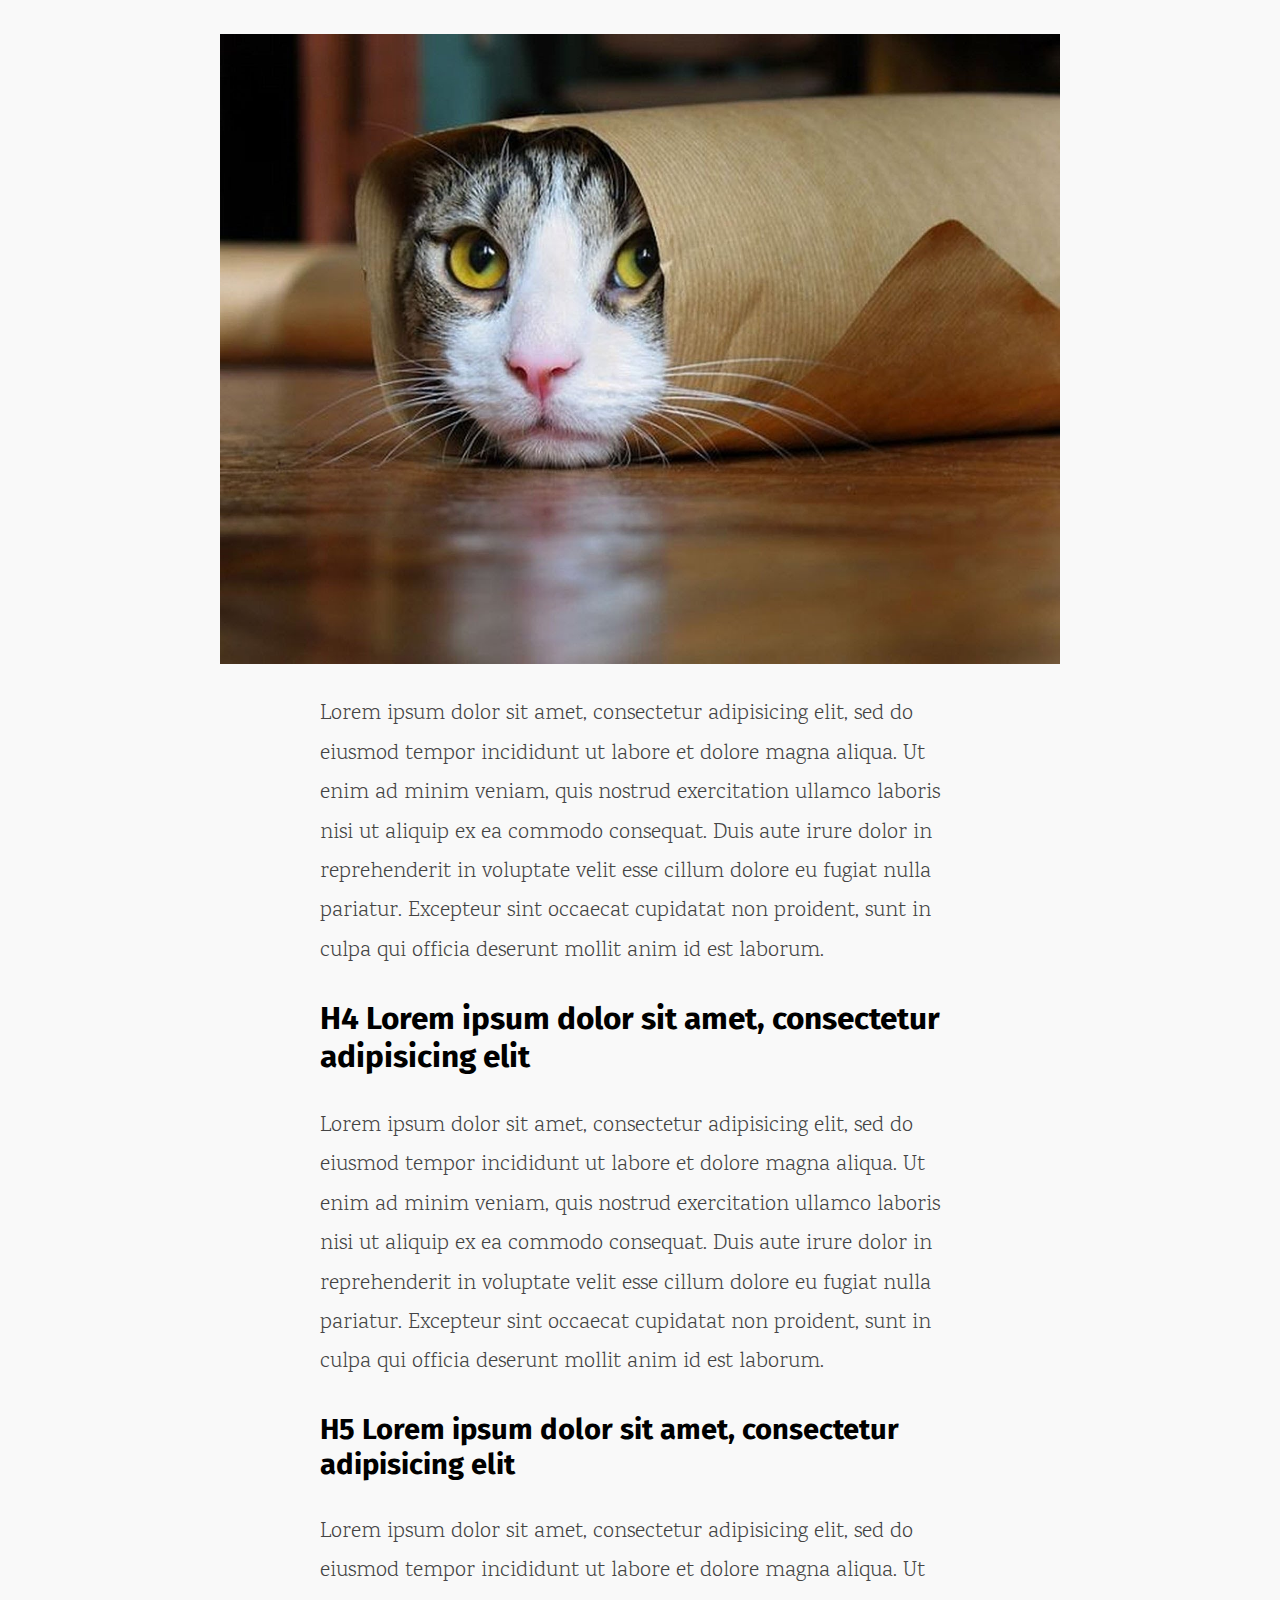
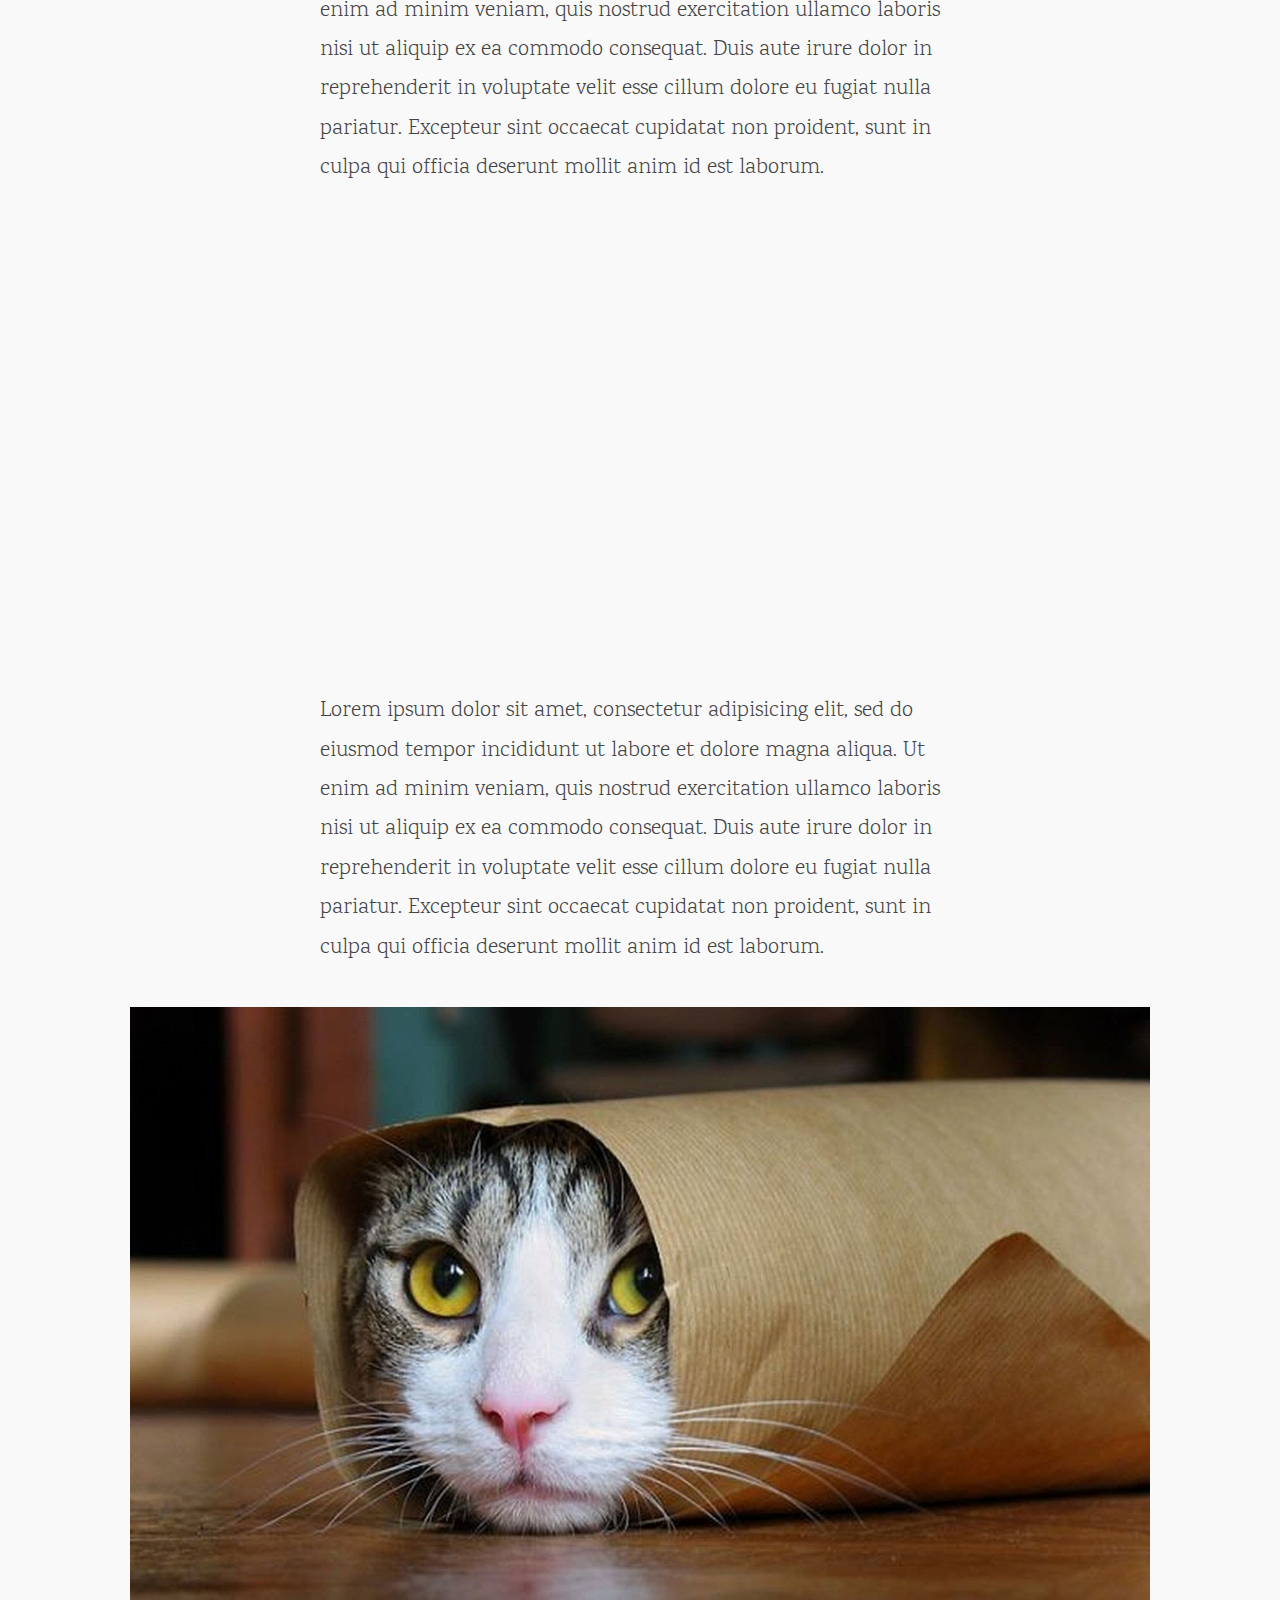
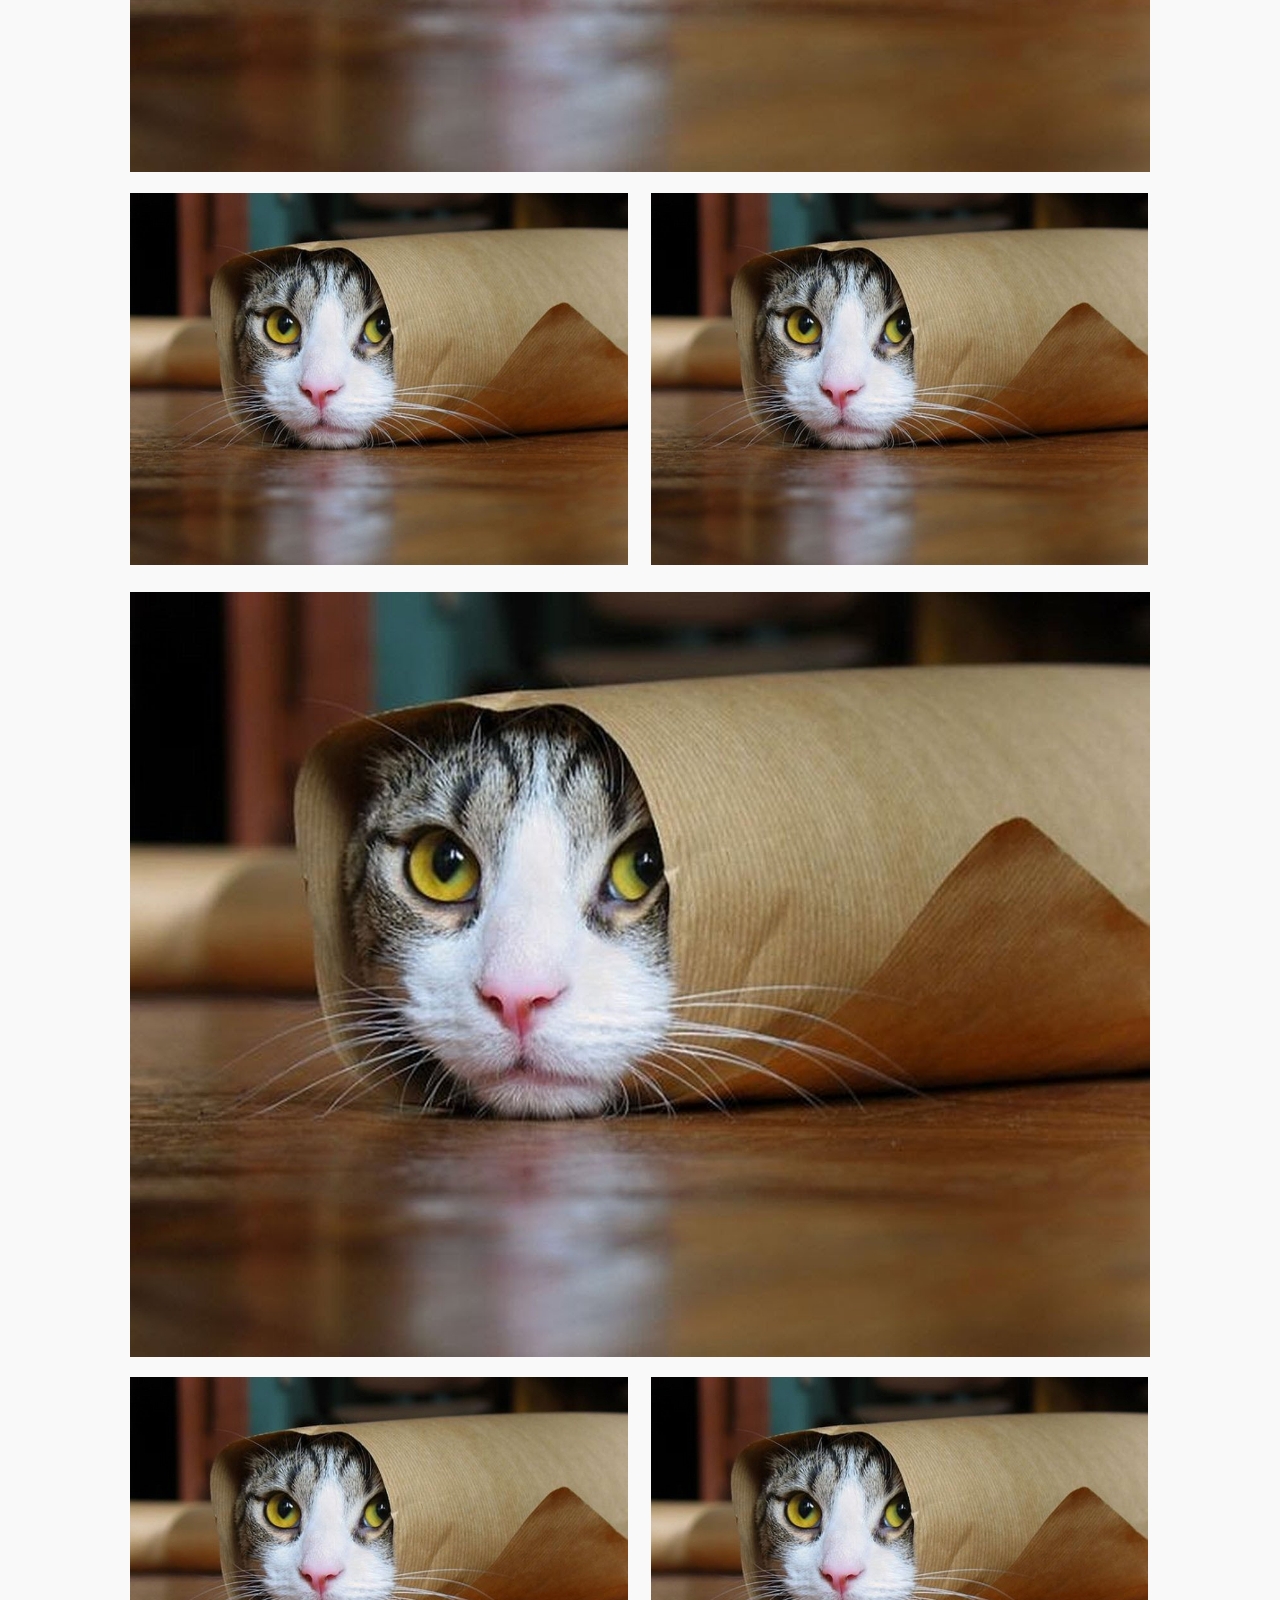
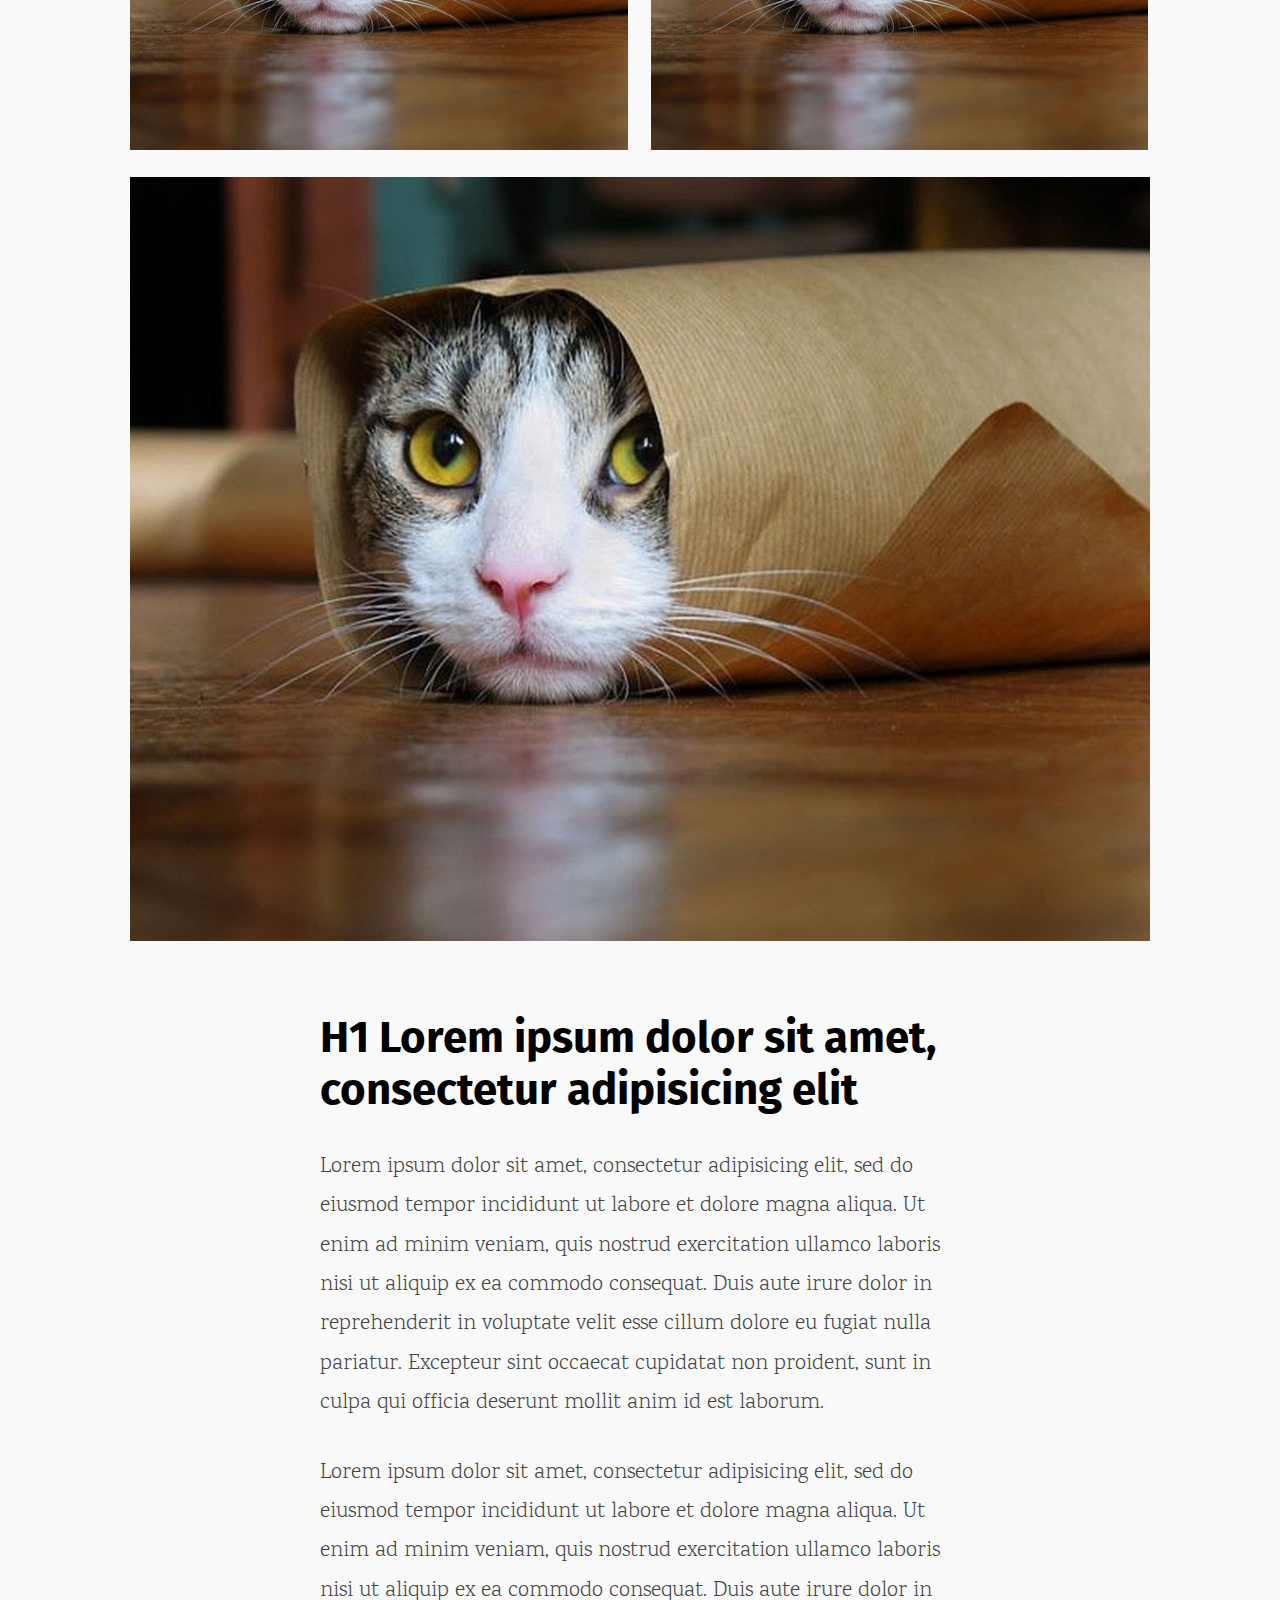
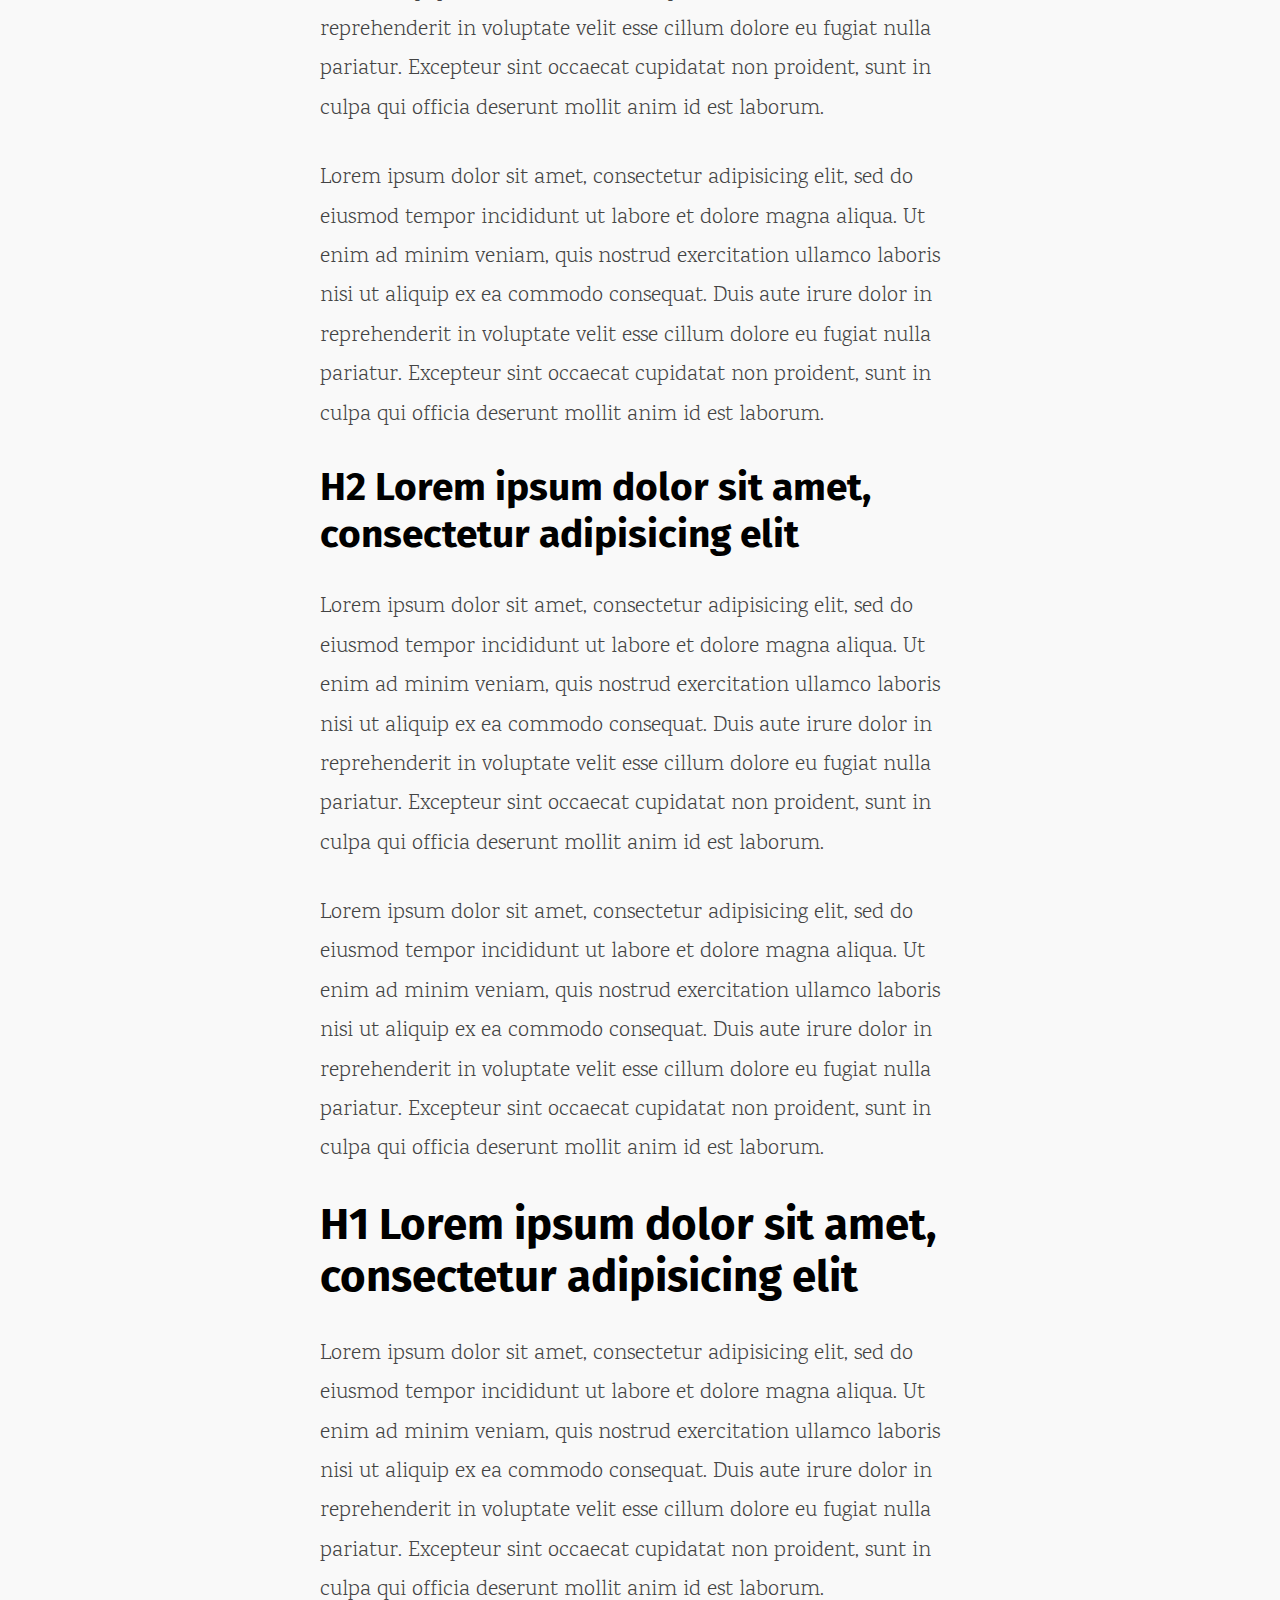
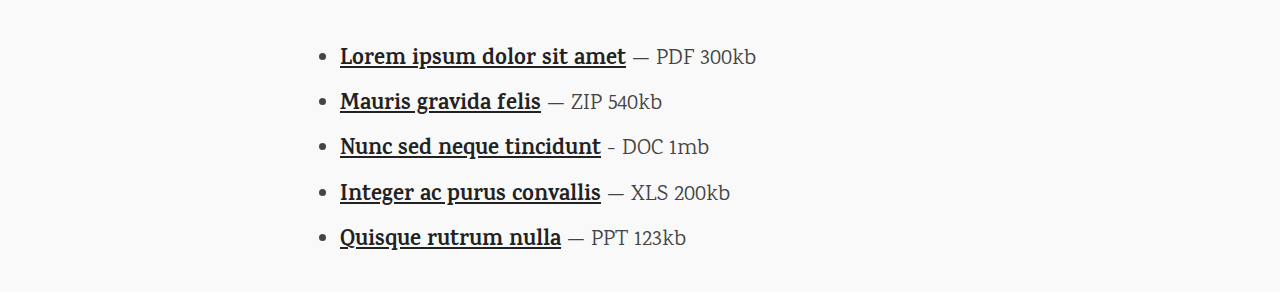
==== commit a966d182: "Simplification of life" ====
--- a/template.html
+++ b/template.html
@@ -8,134 +8,109 @@
   <meta name="viewport" content="initial-scale=1">
 
   <!-- Styles -->
-  <link rel="stylesheet" type="text/css" href="assets/css/style.css?v11">
+  <link rel="stylesheet" type="text/css" href="assets/css/style.css">
+  
+</head>
+<body>
+  <article>
+      <h1 id="first">H1 Lorem ipsum dolor sit amet, consectetur adipisicing elit</h1>
+      <p>
+        <strong>Incididunt ut labore</strong> et dolore magna aliqua. <em>— Ut enim ad minim veniam, quis nostrud exercitation —</em> consectetur adipisicing elit, sed do eiusmod tempor incididunt ut labore et dolore magna aliqua. Ut enim ad minim veniam, quis nostrud exercitation ullamco laboris nisi ut aliquip ex ea commodo consequat. Duis aute irure dolor in reprehenderit in voluptate velit esse cillum dolore eu fugiat nulla pariatur. Excepteur sint occaecat cupidatat non proident, sunt in culpa qui officia deserunt mollit anim id est laborum.
+      </p>
+      <blockquote class="quote-small">
+        “Lorem ipsum dolor sit amet, consectetur adipisicing elit, sed do eiusmod tempor incididunt ut labore et dolore magna aliqua.”
+      </blockquote>
+      <p>
+        Lorem ipsum dolor sit amet, <a href="#">consectetur adipisicing elit</a>, sed do eiusmod tempor incididunt ut labore et dolore magna aliqua. Ut enim ad minim veniam, quis nostrud exercitation ullamco laboris nisi ut aliquip ex ea commodo consequat. Duis aute irure dolor in reprehenderit in voluptate velit esse cillum dolore eu fugiat nulla pariatur. Excepteur sint occaecat cupidatat non proident, sunt in culpa qui officia deserunt mollit anim id est laborum.
+      </p>
+      <h2>H2 Lorem ipsum dolor sit amet, consectetur adipisicing elit</h2>
+      <p>
+        Lorem ipsum dolor sit amet, consectetur adipisicing elit, sed do eiusmod tempor incididunt ut labore et dolore magna aliqua. Ut enim ad minim veniam, quis nostrud exercitation ullamco laboris nisi ut aliquip ex ea commodo consequat. Duis aute irure dolor in reprehenderit in voluptate velit esse cillum dolore eu fugiat nulla pariatur. Excepteur sint occaecat cupidatat non proident, sunt in culpa qui officia deserunt mollit anim id est laborum.
+      </p>
+      <blockquote class="quote-big">
+        “Lorem ipsum dolor sit amet, consectetur adipisicing elit, sed do eiusmod tempor incididunt ut labore et dolore magna aliqua. Ut enim ad minim veniam, quis nostrud exercitation ullamco laboris nisi ut aliquip ex ea commodo consequat. Duis aute irure dolor in reprehenderit in voluptate velit esse cillum dolore eu fugiat nulla pariatur. Excepteur sint occaecat.” — Aristoteles, 500AC
+      </blockquote>
+      <p>
+        Lorem ipsum dolor sit amet, consectetur adipisicing elit, sed do eiusmod tempor incididunt ut labore et dolore magna aliqua. Ut enim ad minim veniam, quis nostrud exercitation ullamco laboris nisi ut aliquip ex ea commodo consequat. Duis aute irure dolor in reprehenderit in voluptate velit esse cillum dolore eu fugiat nulla pariatur. Excepteur sint occaecat cupidatat non proident, sunt in culpa qui officia deserunt mollit anim id est laborum.
+      </p>
+      <ul>
+      	<li>Lorem ipsum dolor sit amet, consectetur adipiscing elit.</li>
+      	<li>Mauris gravida felis ut tellus sollicitudin condimentum.</li>
+      	<li>Nunc sed neque tincidunt, sagittis libero eu, sollicitudin risus.</li>
+      	<li>Integer ac purus convallis, pharetra est sed, faucibus leo.</li>
+      	<li>Quisque rutrum nulla sed mi gravida fermentum.</li>
+      </ul>
+      <p>
+        Lorem ipsum dolor sit amet, consectetur adipisicing elit, sed do eiusmod tempor incididunt ut labore et dolore magna aliqua. Ut enim ad minim veniam, quis nostrud exercitation ullamco laboris nisi ut aliquip ex ea commodo consequat. Duis aute irure dolor in reprehenderit in voluptate velit esse cillum dolore eu fugiat nulla pariatur. Excepteur sint occaecat cupidatat non proident, sunt in culpa qui officia deserunt mollit anim id est laborum.
+      </p>
+      <ol>
+      	<li>Lorem ipsum dolor sit amet, consectetur adipiscing elit.</li>
+      	<li>Mauris gravida felis ut tellus sollicitudin condimentum.</li>
+      	<li>Nunc sed neque tincidunt, sagittis libero eu, sollicitudin risus.</li>
+      	<li>Integer ac purus convallis, pharetra est sed, faucibus leo.</li>
+      	<li>Quisque rutrum nulla sed mi gravida fermentum.</li>
+      </ol>
+      <h3>H3 Lorem ipsum dolor sit amet, consectetur adipisicing elit</h3>
+      <p>
+        Lorem ipsum dolor sit amet, consectetur adipisicing elit, sed do eiusmod tempor incididunt ut labore et dolore magna aliqua. Ut enim ad minim veniam, quis nostrud exercitation ullamco laboris nisi ut aliquip ex ea commodo consequat. Duis aute irure dolor in reprehenderit in voluptate velit esse cillum dolore eu fugiat nulla pariatur. Excepteur sint occaecat cupidatat non proident, sunt in culpa qui officia deserunt mollit anim id est laborum.
+      </p>
+      <figure class="image-big"><img src="assets/content/example.jpg" alt="Alternative Text" ><figcaption>Caption, lorem ipsum dolor sit amet, consectetur adipiscing elit. Donec sed consectetur dolor. Nam eu metus eget felis viverra condimentum. Lorem ipsum dolor sit amet, consectetur adipiscing elit. Donec sed consectetur dolor. Nam eu metus eget felis viverra condimentum.</figcaption></figure>
+      <p>
+        Lorem ipsum dolor sit amet, consectetur adipisicing elit, sed do eiusmod tempor incididunt ut labore et dolore magna aliqua. Ut enim ad minim veniam, quis nostrud exercitation ullamco laboris nisi ut aliquip ex ea commodo consequat. Duis aute irure dolor in reprehenderit in voluptate velit esse cillum dolore eu fugiat nulla pariatur. Excepteur sint occaecat cupidatat non proident, sunt in culpa qui officia deserunt mollit anim id est laborum.
+      </p>
+      <h4>H4 Lorem ipsum dolor sit amet, consectetur adipisicing elit</h4>
+      <p>
+        Lorem ipsum dolor sit amet, consectetur adipisicing elit, sed do eiusmod tempor incididunt ut labore et dolore magna aliqua. Ut enim ad minim veniam, quis nostrud exercitation ullamco laboris nisi ut aliquip ex ea commodo consequat. Duis aute irure dolor in reprehenderit in voluptate velit esse cillum dolore eu fugiat nulla pariatur. Excepteur sint occaecat cupidatat non proident, sunt in culpa qui officia deserunt mollit anim id est laborum.
+      </p>
+      <h5>H5 Lorem ipsum dolor sit amet, consectetur adipisicing elit</h5>
+      <p>
+        Lorem ipsum dolor sit amet, consectetur adipisicing elit, sed do eiusmod tempor incididunt ut labore et dolore magna aliqua. Ut enim ad minim veniam, quis nostrud exercitation ullamco laboris nisi ut aliquip ex ea commodo consequat. Duis aute irure dolor in reprehenderit in voluptate velit esse cillum dolore eu fugiat nulla pariatur. Excepteur sint occaecat cupidatat non proident, sunt in culpa qui officia deserunt mollit anim id est laborum.
+      </p>
+      <div class="player"><iframe width="500" height="281" src="https://www.youtube.com/embed/tntOCGkgt98" frameborder="0" allowfullscreen=""></iframe></div>
+      <p>
+        Lorem ipsum dolor sit amet, consectetur adipisicing elit, sed do eiusmod tempor incididunt ut labore et dolore magna aliqua. Ut enim ad minim veniam, quis nostrud exercitation ullamco laboris nisi ut aliquip ex ea commodo consequat. Duis aute irure dolor in reprehenderit in voluptate velit esse cillum dolore eu fugiat nulla pariatur. Excepteur sint occaecat cupidatat non proident, sunt in culpa qui officia deserunt mollit anim id est laborum.
+      </p>
+    
+    <div class="gallery">
+      <figure><img src="assets/content/example.jpg"><figcaption>Caption, lorem ipsum dolor sit amet, consectetur adipiscing elit. Donec sed consectetur dolor. Nam eu metus eget felis viverra condimentum.</figcaption></figure>
+      <figure><img src="assets/content/example.jpg"><figcaption>Caption, lorem ipsum dolor sit amet, consectetur adipiscing elit. Donec sed consectetur dolor. Nam eu metus eget felis viverra condimentum.</figcaption></figure>
+      <figure><img src="assets/content/example.jpg"><figcaption>Caption, lorem ipsum dolor sit amet, consectetur adipiscing elit. Donec sed consectetur dolor. Nam eu metus eget felis viverra condimentum.</figcaption></figure>
+      <figure><img src="assets/content/example.jpg"><figcaption>Caption, lorem ipsum dolor sit amet, consectetur adipiscing elit. Donec sed consectetur dolor. Nam eu metus eget felis viverra condimentum.</figcaption></figure>
+      <figure><img src="assets/content/example.jpg"><figcaption>Caption, lorem ipsum dolor sit amet, consectetur adipiscing elit. Donec sed consectetur dolor. Nam eu metus eget felis viverra condimentum.</figcaption></figure>
+      <figure><img src="assets/content/example.jpg"><figcaption>Caption, lorem ipsum dolor sit amet, consectetur adipiscing elit. Donec sed consectetur dolor. Nam eu metus eget felis viverra condimentum.</figcaption></figure>
+      <figure><img src="assets/content/example.jpg"><figcaption>Caption, lorem ipsum dolor sit amet, consectetur adipiscing elit. Donec sed consectetur dolor. Nam eu metus eget felis viverra condimentum.</figcaption></figure>
+    </div>
 
-  <!-- javascript -->
-  <script type="text/javascript" src="assets/js/vendors/jquery-2.2.0.min.js"></script>
-  <script type="text/javascript" src="assets/js/vendors/jquery.selection.js"></script>
-  <script type="text/javascript" src="assets/js/vendors/device.min.js"></script>
+      <h1 id="second">H1 Lorem ipsum dolor sit amet, consectetur adipisicing elit</h1>
+      <p>
+        Lorem ipsum dolor sit amet, consectetur adipisicing elit, sed do eiusmod tempor incididunt ut labore et dolore magna aliqua. Ut enim ad minim veniam, quis nostrud exercitation ullamco laboris nisi ut aliquip ex ea commodo consequat. Duis aute irure dolor in reprehenderit in voluptate velit esse cillum dolore eu fugiat nulla pariatur. Excepteur sint occaecat cupidatat non proident, sunt in culpa qui officia deserunt mollit anim id est laborum.
+      </p>
+      <p>
+        Lorem ipsum dolor sit amet, consectetur adipisicing elit, sed do eiusmod tempor incididunt ut labore et dolore magna aliqua. Ut enim ad minim veniam, quis nostrud exercitation ullamco laboris nisi ut aliquip ex ea commodo consequat. Duis aute irure dolor in reprehenderit in voluptate velit esse cillum dolore eu fugiat nulla pariatur. Excepteur sint occaecat cupidatat non proident, sunt in culpa qui officia deserunt mollit anim id est laborum.
+      </p>
+      <p>
+        Lorem ipsum dolor sit amet, consectetur adipisicing elit, sed do eiusmod tempor incididunt ut labore et dolore magna aliqua. Ut enim ad minim veniam, quis nostrud exercitation ullamco laboris nisi ut aliquip ex ea commodo consequat. Duis aute irure dolor in reprehenderit in voluptate velit esse cillum dolore eu fugiat nulla pariatur. Excepteur sint occaecat cupidatat non proident, sunt in culpa qui officia deserunt mollit anim id est laborum.
+      </p>
 
-  <script type="text/javascript" src="assets/js/functions.js"></script>
+      <h2>H2 Lorem ipsum dolor sit amet, consectetur adipisicing elit</h2>
+      <p>
+        Lorem ipsum dolor sit amet, consectetur adipisicing elit, sed do eiusmod tempor incididunt ut labore et dolore magna aliqua. Ut enim ad minim veniam, quis nostrud exercitation ullamco laboris nisi ut aliquip ex ea commodo consequat. Duis aute irure dolor in reprehenderit in voluptate velit esse cillum dolore eu fugiat nulla pariatur. Excepteur sint occaecat cupidatat non proident, sunt in culpa qui officia deserunt mollit anim id est laborum.
+      </p>
+      <p>
+        Lorem ipsum dolor sit amet, consectetur adipisicing elit, sed do eiusmod tempor incididunt ut labore et dolore magna aliqua. Ut enim ad minim veniam, quis nostrud exercitation ullamco laboris nisi ut aliquip ex ea commodo consequat. Duis aute irure dolor in reprehenderit in voluptate velit esse cillum dolore eu fugiat nulla pariatur. Excepteur sint occaecat cupidatat non proident, sunt in culpa qui officia deserunt mollit anim id est laborum.
+      </p>
 
-</head>
-<body class="home">
-  <section class="content">
-    <article class="article">
-      <div class="block">
-        <h1 id="first">H1 Lorem ipsum dolor sit amet, consectetur adipisicing elit</h1>
-        <p>
-          <strong>Incididunt ut labore</strong> et dolore magna aliqua. <em>— Ut enim ad minim veniam, quis nostrud exercitation —</em> consectetur adipisicing elit, sed do eiusmod tempor incididunt ut labore et dolore magna aliqua. Ut enim ad minim veniam, quis nostrud exercitation ullamco laboris nisi ut aliquip ex ea commodo consequat. Duis aute irure dolor in reprehenderit in voluptate velit esse cillum dolore eu fugiat nulla pariatur. Excepteur sint occaecat cupidatat non proident, sunt in culpa qui officia deserunt mollit anim id est laborum.
-        </p>
-        <blockquote class="quote-small">
-          “Lorem ipsum dolor sit amet, consectetur adipisicing elit, sed do eiusmod tempor incididunt ut labore et dolore magna aliqua.”
-        </blockquote>
-        <p>
-          Lorem ipsum dolor sit amet, <a href="#">consectetur adipisicing elit</a>, sed do eiusmod tempor incididunt ut labore et dolore magna aliqua. Ut enim ad minim veniam, quis nostrud exercitation ullamco laboris nisi ut aliquip ex ea commodo consequat. Duis aute irure dolor in reprehenderit in voluptate velit esse cillum dolore eu fugiat nulla pariatur. Excepteur sint occaecat cupidatat non proident, sunt in culpa qui officia deserunt mollit anim id est laborum.
-        </p>
-      </div>
-      <div class="block">
-        <h2>H2 Lorem ipsum dolor sit amet, consectetur adipisicing elit</h2>
-        <p>
-          Lorem ipsum dolor sit amet, consectetur adipisicing elit, sed do eiusmod tempor incididunt ut labore et dolore magna aliqua. Ut enim ad minim veniam, quis nostrud exercitation ullamco laboris nisi ut aliquip ex ea commodo consequat. Duis aute irure dolor in reprehenderit in voluptate velit esse cillum dolore eu fugiat nulla pariatur. Excepteur sint occaecat cupidatat non proident, sunt in culpa qui officia deserunt mollit anim id est laborum.
-        </p>
-        <blockquote class="quote-big">
-          “Lorem ipsum dolor sit amet, consectetur adipisicing elit, sed do eiusmod tempor incididunt ut labore et dolore magna aliqua. Ut enim ad minim veniam, quis nostrud exercitation ullamco laboris nisi ut aliquip ex ea commodo consequat. Duis aute irure dolor in reprehenderit in voluptate velit esse cillum dolore eu fugiat nulla pariatur. Excepteur sint occaecat.” — Aristoteles, 500AC
-        </blockquote>
-        <p>
-          Lorem ipsum dolor sit amet, consectetur adipisicing elit, sed do eiusmod tempor incididunt ut labore et dolore magna aliqua. Ut enim ad minim veniam, quis nostrud exercitation ullamco laboris nisi ut aliquip ex ea commodo consequat. Duis aute irure dolor in reprehenderit in voluptate velit esse cillum dolore eu fugiat nulla pariatur. Excepteur sint occaecat cupidatat non proident, sunt in culpa qui officia deserunt mollit anim id est laborum.
-        </p>
-        <ul>
-        	<li>Lorem ipsum dolor sit amet, consectetur adipiscing elit.</li>
-        	<li>Mauris gravida felis ut tellus sollicitudin condimentum.</li>
-        	<li>Nunc sed neque tincidunt, sagittis libero eu, sollicitudin risus.</li>
-        	<li>Integer ac purus convallis, pharetra est sed, faucibus leo.</li>
-        	<li>Quisque rutrum nulla sed mi gravida fermentum.</li>
-        </ul>
-        <p>
-          Lorem ipsum dolor sit amet, consectetur adipisicing elit, sed do eiusmod tempor incididunt ut labore et dolore magna aliqua. Ut enim ad minim veniam, quis nostrud exercitation ullamco laboris nisi ut aliquip ex ea commodo consequat. Duis aute irure dolor in reprehenderit in voluptate velit esse cillum dolore eu fugiat nulla pariatur. Excepteur sint occaecat cupidatat non proident, sunt in culpa qui officia deserunt mollit anim id est laborum.
-        </p>
-        <ol>
-        	<li>Lorem ipsum dolor sit amet, consectetur adipiscing elit.</li>
-        	<li>Mauris gravida felis ut tellus sollicitudin condimentum.</li>
-        	<li>Nunc sed neque tincidunt, sagittis libero eu, sollicitudin risus.</li>
-        	<li>Integer ac purus convallis, pharetra est sed, faucibus leo.</li>
-        	<li>Quisque rutrum nulla sed mi gravida fermentum.</li>
-        </ol>
-      </div>
-      <div class="block">
-        <h3>H3 Lorem ipsum dolor sit amet, consectetur adipisicing elit</h3>
-        <p>
-          Lorem ipsum dolor sit amet, consectetur adipisicing elit, sed do eiusmod tempor incididunt ut labore et dolore magna aliqua. Ut enim ad minim veniam, quis nostrud exercitation ullamco laboris nisi ut aliquip ex ea commodo consequat. Duis aute irure dolor in reprehenderit in voluptate velit esse cillum dolore eu fugiat nulla pariatur. Excepteur sint occaecat cupidatat non proident, sunt in culpa qui officia deserunt mollit anim id est laborum.
-        </p>
-        <figure class="image-big"><img src="assets/content/example.jpg" alt="Alternative Text" ><figcaption>Caption, lorem ipsum dolor sit amet, consectetur adipiscing elit. Donec sed consectetur dolor. Nam eu metus eget felis viverra condimentum. Lorem ipsum dolor sit amet, consectetur adipiscing elit. Donec sed consectetur dolor. Nam eu metus eget felis viverra condimentum.</figcaption></figure>
-        <p>
-          Lorem ipsum dolor sit amet, consectetur adipisicing elit, sed do eiusmod tempor incididunt ut labore et dolore magna aliqua. Ut enim ad minim veniam, quis nostrud exercitation ullamco laboris nisi ut aliquip ex ea commodo consequat. Duis aute irure dolor in reprehenderit in voluptate velit esse cillum dolore eu fugiat nulla pariatur. Excepteur sint occaecat cupidatat non proident, sunt in culpa qui officia deserunt mollit anim id est laborum.
-        </p>
-      </div>
-      <div class="block">
-        <h4>H4 Lorem ipsum dolor sit amet, consectetur adipisicing elit</h4>
-        <p>
-          Lorem ipsum dolor sit amet, consectetur adipisicing elit, sed do eiusmod tempor incididunt ut labore et dolore magna aliqua. Ut enim ad minim veniam, quis nostrud exercitation ullamco laboris nisi ut aliquip ex ea commodo consequat. Duis aute irure dolor in reprehenderit in voluptate velit esse cillum dolore eu fugiat nulla pariatur. Excepteur sint occaecat cupidatat non proident, sunt in culpa qui officia deserunt mollit anim id est laborum.
-        </p>
-        <h5>H5 Lorem ipsum dolor sit amet, consectetur adipisicing elit</h5>
-        <p>
-          Lorem ipsum dolor sit amet, consectetur adipisicing elit, sed do eiusmod tempor incididunt ut labore et dolore magna aliqua. Ut enim ad minim veniam, quis nostrud exercitation ullamco laboris nisi ut aliquip ex ea commodo consequat. Duis aute irure dolor in reprehenderit in voluptate velit esse cillum dolore eu fugiat nulla pariatur. Excepteur sint occaecat cupidatat non proident, sunt in culpa qui officia deserunt mollit anim id est laborum.
-        </p>
-        <div class="player"><iframe width="500" height="281" src="https://www.youtube.com/embed/tntOCGkgt98" frameborder="0" allowfullscreen=""></iframe></div>
-        <p>
-          Lorem ipsum dolor sit amet, consectetur adipisicing elit, sed do eiusmod tempor incididunt ut labore et dolore magna aliqua. Ut enim ad minim veniam, quis nostrud exercitation ullamco laboris nisi ut aliquip ex ea commodo consequat. Duis aute irure dolor in reprehenderit in voluptate velit esse cillum dolore eu fugiat nulla pariatur. Excepteur sint occaecat cupidatat non proident, sunt in culpa qui officia deserunt mollit anim id est laborum.
-        </p>
-      </div>
-      <div class="gallery">
-        <figure><img src="assets/content/example.jpg"><figcaption>Caption, lorem ipsum dolor sit amet, consectetur adipiscing elit. Donec sed consectetur dolor. Nam eu metus eget felis viverra condimentum.</figcaption></figure>
-        <figure><img src="assets/content/example.jpg"><figcaption>Caption, lorem ipsum dolor sit amet, consectetur adipiscing elit. Donec sed consectetur dolor. Nam eu metus eget felis viverra condimentum.</figcaption></figure>
-        <figure><img src="assets/content/example.jpg"><figcaption>Caption, lorem ipsum dolor sit amet, consectetur adipiscing elit. Donec sed consectetur dolor. Nam eu metus eget felis viverra condimentum.</figcaption></figure>
-        <figure><img src="assets/content/example.jpg"><figcaption>Caption, lorem ipsum dolor sit amet, consectetur adipiscing elit. Donec sed consectetur dolor. Nam eu metus eget felis viverra condimentum.</figcaption></figure>
-        <figure><img src="assets/content/example.jpg"><figcaption>Caption, lorem ipsum dolor sit amet, consectetur adipiscing elit. Donec sed consectetur dolor. Nam eu metus eget felis viverra condimentum.</figcaption></figure>
-        <figure><img src="assets/content/example.jpg"><figcaption>Caption, lorem ipsum dolor sit amet, consectetur adipiscing elit. Donec sed consectetur dolor. Nam eu metus eget felis viverra condimentum.</figcaption></figure>
-        <figure><img src="assets/content/example.jpg"><figcaption>Caption, lorem ipsum dolor sit amet, consectetur adipiscing elit. Donec sed consectetur dolor. Nam eu metus eget felis viverra condimentum.</figcaption></figure>
-      </div>
-      <div class="block">
-        <h1 id="second">H1 Lorem ipsum dolor sit amet, consectetur adipisicing elit</h1>
-        <p>
-          Lorem ipsum dolor sit amet, consectetur adipisicing elit, sed do eiusmod tempor incididunt ut labore et dolore magna aliqua. Ut enim ad minim veniam, quis nostrud exercitation ullamco laboris nisi ut aliquip ex ea commodo consequat. Duis aute irure dolor in reprehenderit in voluptate velit esse cillum dolore eu fugiat nulla pariatur. Excepteur sint occaecat cupidatat non proident, sunt in culpa qui officia deserunt mollit anim id est laborum.
-        </p>
-        <p>
-          Lorem ipsum dolor sit amet, consectetur adipisicing elit, sed do eiusmod tempor incididunt ut labore et dolore magna aliqua. Ut enim ad minim veniam, quis nostrud exercitation ullamco laboris nisi ut aliquip ex ea commodo consequat. Duis aute irure dolor in reprehenderit in voluptate velit esse cillum dolore eu fugiat nulla pariatur. Excepteur sint occaecat cupidatat non proident, sunt in culpa qui officia deserunt mollit anim id est laborum.
-        </p>
-        <p>
-          Lorem ipsum dolor sit amet, consectetur adipisicing elit, sed do eiusmod tempor incididunt ut labore et dolore magna aliqua. Ut enim ad minim veniam, quis nostrud exercitation ullamco laboris nisi ut aliquip ex ea commodo consequat. Duis aute irure dolor in reprehenderit in voluptate velit esse cillum dolore eu fugiat nulla pariatur. Excepteur sint occaecat cupidatat non proident, sunt in culpa qui officia deserunt mollit anim id est laborum.
-        </p>
-      </div>
-
-      <div class="block">
-        <h2>H2 Lorem ipsum dolor sit amet, consectetur adipisicing elit</h2>
-        <p>
-          Lorem ipsum dolor sit amet, consectetur adipisicing elit, sed do eiusmod tempor incididunt ut labore et dolore magna aliqua. Ut enim ad minim veniam, quis nostrud exercitation ullamco laboris nisi ut aliquip ex ea commodo consequat. Duis aute irure dolor in reprehenderit in voluptate velit esse cillum dolore eu fugiat nulla pariatur. Excepteur sint occaecat cupidatat non proident, sunt in culpa qui officia deserunt mollit anim id est laborum.
-        </p>
-        <p>
-          Lorem ipsum dolor sit amet, consectetur adipisicing elit, sed do eiusmod tempor incididunt ut labore et dolore magna aliqua. Ut enim ad minim veniam, quis nostrud exercitation ullamco laboris nisi ut aliquip ex ea commodo consequat. Duis aute irure dolor in reprehenderit in voluptate velit esse cillum dolore eu fugiat nulla pariatur. Excepteur sint occaecat cupidatat non proident, sunt in culpa qui officia deserunt mollit anim id est laborum.
-        </p>
-      </div>
-
-      <div class="block files">
-        <h1 id="third">H1 Lorem ipsum dolor sit amet, consectetur adipisicing elit</h1>
-        <p>
-          Lorem ipsum dolor sit amet, consectetur adipisicing elit, sed do eiusmod tempor incididunt ut labore et dolore magna aliqua. Ut enim ad minim veniam, quis nostrud exercitation ullamco laboris nisi ut aliquip ex ea commodo consequat. Duis aute irure dolor in reprehenderit in voluptate velit esse cillum dolore eu fugiat nulla pariatur. Excepteur sint occaecat cupidatat non proident, sunt in culpa qui officia deserunt mollit anim id est laborum.
-        </p>
-        <ul>
-        	<li><a href="#">Lorem ipsum dolor sit amet</a> — PDF 300kb</li>
-        	<li><a href="#">Mauris gravida felis</a> — ZIP 540kb</li>
-        	<li><a href="#">Nunc sed neque tincidunt</a> - DOC 1mb </li>
-        	<li><a href="#">Integer ac purus convallis</a> — XLS 200kb</li>
-        	<li><a href="#">Quisque rutrum nulla</a> — PPT 123kb </li>
-        </ul>
-      </div>
-    </article>
-
-  </section>
-
-  <footer class="global">
-  </footer>
+      <h1 id="third">H1 Lorem ipsum dolor sit amet, consectetur adipisicing elit</h1>
+      <p>
+        Lorem ipsum dolor sit amet, consectetur adipisicing elit, sed do eiusmod tempor incididunt ut labore et dolore magna aliqua. Ut enim ad minim veniam, quis nostrud exercitation ullamco laboris nisi ut aliquip ex ea commodo consequat. Duis aute irure dolor in reprehenderit in voluptate velit esse cillum dolore eu fugiat nulla pariatur. Excepteur sint occaecat cupidatat non proident, sunt in culpa qui officia deserunt mollit anim id est laborum.
+      </p>
+      <ul>
+      	<li><a href="#">Lorem ipsum dolor sit amet</a> — PDF 300kb</li>
+      	<li><a href="#">Mauris gravida felis</a> — ZIP 540kb</li>
+      	<li><a href="#">Nunc sed neque tincidunt</a> - DOC 1mb </li>
+      	<li><a href="#">Integer ac purus convallis</a> — XLS 200kb</li>
+      	<li><a href="#">Quisque rutrum nulla</a> — PPT 123kb </li>
+      </ul>
+  </article>
 </body>
 </html>
--- a/assets/css/style.css
+++ b/assets/css/style.css
@@ -1 +1 @@
-@import url(https://fonts.googleapis.com/css?family=Karma:400,300,500,600,700);@import url(https://fonts.googleapis.com/css?family=Fira+Sans:700,500);html,body,div,span,applet,object,iframe,h1,h2,h3,h4,h5,h6,p,blockquote,pre,a,abbr,acronym,address,big,cite,code,del,dfn,em,img,ins,kbd,q,s,samp,small,strike,strong,sub,sup,tt,var,b,u,i,center,dl,dt,dd,ol,ul,li,fieldset,form,label,legend,table,caption,tbody,tfoot,thead,tr,th,td,article,aside,canvas,details,embed,figure,figcaption,footer,header,hgroup,menu,nav,output,ruby,section,summary,time,mark,audio,video{margin:0;padding:0;border:0;font:inherit;font-size:100%;vertical-align:baseline}html{line-height:1}ol,ul{list-style:none}table{border-collapse:collapse;border-spacing:0}caption,th,td{text-align:left;font-weight:normal;vertical-align:middle}q,blockquote{quotes:none}q:before,q:after,blockquote:before,blockquote:after{content:"";content:none}a img{border:none}article,aside,details,figcaption,figure,footer,header,hgroup,main,menu,nav,section,summary{display:block}body{font-family:"Karma",serif;font-size:76%}iframe{-moz-box-sizing:border-box;-webkit-box-sizing:border-box;box-sizing:border-box;margin:0;padding:0;border:0}a img{display:block}figure img{display:block;width:100%;height:auto}body{background:#f9f9f9}a{text-decoration:none;position:relative}a:hover{text-decoration:none}h1,h2,h3,h4,h5,big,blockquote{-moz-box-sizing:border-box;-webkit-box-sizing:border-box;box-sizing:border-box;-moz-box-sizing:border-box;-webkit-box-sizing:border-box;box-sizing:border-box;margin:0;padding:0;border:0;position:relative}p,ul,ol,figure{-moz-box-sizing:border-box;-webkit-box-sizing:border-box;box-sizing:border-box;-moz-box-sizing:border-box;-webkit-box-sizing:border-box;box-sizing:border-box;margin:0;padding:0;border:0;position:relative}input{-moz-box-sizing:border-box;-webkit-box-sizing:border-box;box-sizing:border-box;-webkit-appearance:none;-moz-appearance:none}.article ::selection{background:#ffd}.article a{text-decoration:underline;font-weight:900;color:#222}.article a:hover{background:#e0f7ff}.article h1,.article h2,.article h3,.article h4,.article h5,.article big{margin-bottom:30px;line-height:1.2em;font-family:"Fira Sans",sans-serif;font-weight:700}.article h1{font-size:3.6em}@media only screen and (max-width: 680px){.article h1{font-size:2.5em}}.article h2{font-size:3.2em}@media only screen and (max-width: 680px){.article h2{font-size:2.2em}}.article h3{font-size:2.8em}@media only screen and (max-width: 680px){.article h3{font-size:2em}}.article h4{font-size:2.6em}@media only screen and (max-width: 680px){.article h4{font-size:1.8em}}.article h5{font-size:2.4em}@media only screen and (max-width: 680px){.article h5{font-size:1.6em}}.article h6{font-size:2.2em}@media only screen and (max-width: 680px){.article h6{font-size:1.4em}}.article p,.article ol,.article ul,.article input,.article text-area{font-family:"Karma",serif;font-weight:300;font-weight:300;font-size:1.8em;line-height:1.8em;margin-bottom:30px;color:#444}@media only screen and (max-width: 680px){.article p,.article ol,.article ul,.article input,.article text-area{font-size:1.2em}}.article ul{list-style:disc;padding-left:20px}.article ul li{margin-bottom:5px;font-weight:400}.article ul li ul{list-style:circle}.article ol{list-style:decimal;padding-left:25px}.article ol li{margin-bottom:5px;font-weight:400}.article ol li ol{list-style:lower-alpha}.article strong{font-weight:900}.article em{font-style:italic}.article figcaption{font-weight:300;font-size:1.4em;line-height:1.4em}.article blockquote{font-family:"Karma",serif;font-weight:300;font-size:1.8em;line-height:1.6em;font-weight:600}@media only screen and (max-width: 680px){.article blockquote{font-size:1.8em}}.player{position:relative;padding-bottom:473.6px}@media only screen and (max-width: 680px){.player{padding-bottom:74%}}.player iframe{-moz-box-sizing:border-box;-webkit-box-sizing:border-box;box-sizing:border-box;margin:0;padding:0;border:0;display:block;width:100% !important;height:100% !important;position:absolute;top:0;right:0;bottom:0;left:0}header.global,footer.global,section.content{-moz-box-sizing:border-box;-webkit-box-sizing:border-box;box-sizing:border-box;display:block;position:relative}header.global{position:absolute;display:block;overflow:auto;top:0;left:0;right:0;width:100%;min-height:80px;background:rgba(0,0,0,0.6);z-index:1000}header.global.sticky{position:fixed}header.global.fadeOut{-moz-animation:fadeOut 250 normal forwards;-webkit-animation:fadeOut 250 normal forwards;animation:fadeOut 250 normal forwards}header.global.slideUp{-moz-animation:slideUp 1s normal forwards;-webkit-animation:slideUp 1s normal forwards;animation:slideUp 1s normal forwards}header.global.slideDown{-moz-animation:slideDown 1s normal forwards;-webkit-animation:slideDown 1s normal forwards;animation:slideDown 1s normal forwards}@media only screen and (max-width: 800px){header.global{text-align:center}}header.global nav{-moz-box-sizing:border-box;-webkit-box-sizing:border-box;box-sizing:border-box;display:block;position:relative;z-index:1000}header.global nav h1{display:none}header.global nav ol{display:block;margin:20px;font-family:"Fira Sans",sans-serif;font-weight:700}header.global nav ol li{display:inline-block;line-height:1.4em}header.global nav ol li a{margin:5px;color:#fff;text-transform:uppercase}header.global nav .menu_nav{float:left;padding-top:10px}header.global nav .menu_nav a{-moz-transition:all 0.1s ease;-o-transition:all 0.1s ease;-webkit-transition:all 0.1s ease;transition:all 0.1s ease;color:#fff}header.global nav .menu_nav a:hover{border-bottom:3px solid #fff}@media only screen and (max-width: 800px){header.global nav .menu_nav{float:none;margin-bottom:5px;padding-bottom:15px;border-bottom:1px solid #eee}}header.global nav .menu_social{float:right}@media only screen and (max-width: 800px){header.global nav .menu_social{float:none}}header.global nav .menu_social .social_icn{display:inline-block;overflow:hidden;text-indent:-1000em;width:25px;height:25px;background:url('../img/sprite_icons.png') center top no-repeat;background-size:24px auto;-moz-transition:all 0.2s ease-in-out;-o-transition:all 0.2s ease-in-out;-webkit-transition:all 0.2s ease-in-out;transition:all 0.2s ease-in-out;-moz-transform-style:preserve-3d;-webkit-transform-style:preserve-3d;transform-style:preserve-3d}header.global nav .menu_social .social_icn:hover{-moz-transform:translateY(-5px);-ms-transform:translateY(-5px);-webkit-transform:translateY(-5px);transform:translateY(-5px)}header.global nav .menu_social .social_icn.twitter{background-position:center -49px}header.global nav .menu_social .social_icn.facebook{background-position:center 0px}header.global nav .menu_social .social_icn.instagram{background-position:center -98px}header.global nav .menu_social .social_icn.linkedin{background-position:center -147px}.content header{position:relative;min-height:100vh;width:100%;margin-bottom:120px;overflow:hidden;background:url('../img/../content/DSCF8033.jpg') no-repeat center center;background-size:cover;background-attachment:fixed}.content header div{position:absolute;bottom:0;left:0;right:0;padding:10vh 10vw;background-image:url('[data-uri]');background-size:100%;background-image:-webkit-gradient(linear, 50% 0%, 50% 100%, color-stop(0%, rgba(0,0,0,0)),color-stop(100%, rgba(0,0,0,0.8)));background-image:-moz-linear-gradient(rgba(0,0,0,0),rgba(0,0,0,0.8));background-image:-webkit-linear-gradient(rgba(0,0,0,0),rgba(0,0,0,0.8));background-image:linear-gradient(rgba(0,0,0,0),rgba(0,0,0,0.8));color:#fff}.content header div h2{max-width:1280px;text-transform:uppercase}.content header div p{max-width:640px;color:#fff}.content article{margin:30px auto;max-width:640px}@media only screen and (max-width: 680px){.content article{margin:30px 20px}}.content article .player{-moz-box-sizing:border-box;-webkit-box-sizing:border-box;box-sizing:border-box;-moz-transform:translate3d(-100px, 0, 0);-ms-transform:translate3d(-100px, 0, 0);-webkit-transform:translate3d(-100px, 0, 0);transform:translate3d(-100px, 0, 0);-moz-transform-style:preserve-3d;-webkit-transform-style:preserve-3d;transform-style:preserve-3d;display:block;width:840px;margin-bottom:60px}@media only screen and (max-width: 1080px){.content article .player{-moz-transform:translate3d(-50px, 0, 0);-ms-transform:translate3d(-50px, 0, 0);-webkit-transform:translate3d(-50px, 0, 0);transform:translate3d(-50px, 0, 0);width:740px}}@media only screen and (max-width: 880px){.content article .player{-moz-transform:translate3d(0, 0, 0);-ms-transform:translate3d(0, 0, 0);-webkit-transform:translate3d(0, 0, 0);transform:translate3d(0, 0, 0);width:640px}}@media only screen and (max-width: 680px){.content article .player{width:100%}}.content article .block{margin-bottom:80px}.content article .image-big{-moz-box-sizing:border-box;-webkit-box-sizing:border-box;box-sizing:border-box;-moz-transform:translate3d(-100px, 0, 0);-ms-transform:translate3d(-100px, 0, 0);-webkit-transform:translate3d(-100px, 0, 0);transform:translate3d(-100px, 0, 0);-moz-transform-style:preserve-3d;-webkit-transform-style:preserve-3d;transform-style:preserve-3d;display:block;width:840px;position:relative;overflow:hidden;margin-bottom:30px}@media only screen and (max-width: 1080px){.content article .image-big{-moz-transform:translate3d(-50px, 0, 0);-ms-transform:translate3d(-50px, 0, 0);-webkit-transform:translate3d(-50px, 0, 0);transform:translate3d(-50px, 0, 0);width:740px}}@media only screen and (max-width: 880px){.content article .image-big{-moz-transform:translate3d(0, 0, 0);-ms-transform:translate3d(0, 0, 0);-webkit-transform:translate3d(0, 0, 0);transform:translate3d(0, 0, 0);width:640px}}@media only screen and (max-width: 680px){.content article .image-big{width:100%}}.content article .image-big figcaption{-moz-transition:all 0.2s ease-in-out;-o-transition:all 0.2s ease-in-out;-webkit-transition:all 0.2s ease-in-out;transition:all 0.2s ease-in-out;background-image:url('[data-uri]');background-size:100%;background-image:-webkit-gradient(linear, 50% 0%, 50% 100%, color-stop(0%, rgba(0,0,0,0)),color-stop(100%, rgba(0,0,0,0.8)));background-image:-moz-linear-gradient(rgba(0,0,0,0),rgba(0,0,0,0.8));background-image:-webkit-linear-gradient(rgba(0,0,0,0),rgba(0,0,0,0.8));background-image:linear-gradient(rgba(0,0,0,0),rgba(0,0,0,0.8));position:absolute;bottom:-10px;left:0;right:0;padding:20px;opacity:0;color:#fff;z-index:2}.content article .image-big:hover figcaption{opacity:1;bottom:0}.content article .quote-small{position:relative;float:left;width:50%;margin-top:10px;margin-left:-20%;margin-bottom:10px}@media only screen and (max-width: 1080px){.content article .quote-small{margin-left:-10%}}@media only screen and (max-width: 880px){.content article .quote-small{width:100%;margin:30px 0;float:none}}.content article .quote-big{position:relative;margin:60px -30%;font-size:2.5em}@media only screen and (max-width: 1080px){.content article .quote-big{margin:60px -15%}}@media only screen and (max-width: 880px){.content article .quote-big{width:100%;margin:30px 0}}.content article .gallery{-moz-box-sizing:border-box;-webkit-box-sizing:border-box;box-sizing:border-box;-moz-transform:translate3d(-200px, 0, 0);-ms-transform:translate3d(-200px, 0, 0);-webkit-transform:translate3d(-200px, 0, 0);transform:translate3d(-200px, 0, 0);-moz-transform-style:preserve-3d;-webkit-transform-style:preserve-3d;transform-style:preserve-3d;display:block;width:1040px;margin-bottom:60px}@media only screen and (max-width: 1080px){.content article .gallery{-moz-transform:translate3d(-100px, 0, 0);-ms-transform:translate3d(-100px, 0, 0);-webkit-transform:translate3d(-100px, 0, 0);transform:translate3d(-100px, 0, 0);width:840px}}@media only screen and (max-width: 880px){.content article .gallery{-moz-transform:translate3d(0, 0, 0);-ms-transform:translate3d(0, 0, 0);-webkit-transform:translate3d(0, 0, 0);transform:translate3d(0, 0, 0);width:640px}}@media only screen and (max-width: 680px){.content article .gallery{width:100%}}.content article .gallery figure{-moz-box-sizing:border-box;-webkit-box-sizing:border-box;box-sizing:border-box;position:relative;overflow:hidden;margin:1%;display:inline-block}.content article .gallery figure figcaption{-moz-transition:all 0.2s ease-in-out;-o-transition:all 0.2s ease-in-out;-webkit-transition:all 0.2s ease-in-out;transition:all 0.2s ease-in-out;background-image:url('[data-uri]');background-size:100%;background-image:-webkit-gradient(linear, 50% 0%, 50% 100%, color-stop(0%, rgba(0,0,0,0)),color-stop(100%, rgba(0,0,0,0.8)));background-image:-moz-linear-gradient(rgba(0,0,0,0),rgba(0,0,0,0.8));background-image:-webkit-linear-gradient(rgba(0,0,0,0),rgba(0,0,0,0.8));background-image:linear-gradient(rgba(0,0,0,0),rgba(0,0,0,0.8));position:absolute;bottom:-10px;left:0;right:0;padding:20px;opacity:0;color:#fff;z-index:2}.content article .gallery figure:hover figcaption{opacity:1;bottom:0}.content article .gallery figure:nth-of-type(2),.content article .gallery figure:nth-of-type(5),.content article .gallery figure:nth-of-type(8),.content article .gallery figure:nth-of-type(11){width:47.8%}.content article .gallery figure:nth-of-type(3),.content article .gallery figure:nth-of-type(6),.content article .gallery figure:nth-of-type(9),.content article .gallery figure:nth-of-type(12){width:47.8%}@media only screen and (max-width: 880px){.content article .gallery figure{margin:10px 0}.content article .gallery figure:nth-of-type(2),.content article .gallery figure:nth-of-type(5),.content article .gallery figure:nth-of-type(8),.content article .gallery figure:nth-of-type(11){width:48.5%;margin-right:5px}.content article .gallery figure:nth-of-type(3),.content article .gallery figure:nth-of-type(6),.content article .gallery figure:nth-of-type(9),.content article .gallery figure:nth-of-type(12){width:48.5%;margin-left:5px}}@media only screen and (max-width: 520px){.content article .gallery figure{margin:10px 0}.content article .gallery figure:nth-of-type(2),.content article .gallery figure:nth-of-type(5),.content article .gallery figure:nth-of-type(8),.content article .gallery figure:nth-of-type(11){width:100%;margin-right:0}.content article .gallery figure:nth-of-type(3),.content article .gallery figure:nth-of-type(6),.content article .gallery figure:nth-of-type(9),.content article .gallery figure:nth-of-type(12){width:100%;margin-left:0}}#modal-share{-moz-box-shadow:0 0 3px rgba(0,0,0,0.5);-webkit-box-shadow:0 0 3px rgba(0,0,0,0.5);box-shadow:0 0 3px rgba(0,0,0,0.5);position:absolute;display:none;background:#000;z-index:10;padding:10px;border-radius:0 5px 5px 5px;max-width:100px;max-height:100px}#modal-share a{display:inline-block;overflow:hidden;text-indent:-1000em;margin:0;width:25px;height:25px;background:url('../img/sprite_icons.png') center top no-repeat;background-size:23px;line-height:1em;-moz-transition:all 0.2s ease-in-out;-o-transition:all 0.2s ease-in-out;-webkit-transition:all 0.2s ease-in-out;transition:all 0.2s ease-in-out;-moz-transform-style:preserve-3d;-webkit-transform-style:preserve-3d;transform-style:preserve-3d}#modal-share a:hover{-moz-transform:translateY(-3px);-ms-transform:translateY(-3px);-webkit-transform:translateY(-3px);transform:translateY(-3px)}#modal-share a.facebook{background-position:1px 0}#modal-share a.twitter{background-position:1px -47px}@-moz-keyframes fadeOut{0%{opacity:1;position:fixed}100%{opacity:0;position:fixed}}@-webkit-keyframes fadeOut{0%{opacity:1;position:fixed}100%{opacity:0;position:fixed}}@keyframes fadeOut{0%{opacity:1;position:fixed}100%{opacity:0;position:fixed}}@-moz-keyframes slideUp{0%{opacity:1;top:0px}100%{opacity:0;top:-200px}}@-webkit-keyframes slideUp{0%{opacity:1;top:0px}100%{opacity:0;top:-200px}}@keyframes slideUp{0%{opacity:1;top:0px}100%{opacity:0;top:-200px}}@-moz-keyframes slideDown{0%{opacity:0;top:-200px}100%{opacity:1;top:0px}}@-webkit-keyframes slideDown{0%{opacity:0;top:-200px}100%{opacity:1;top:0px}}@keyframes slideDown{0%{opacity:0;top:-200px}100%{opacity:1;top:0px}}.ios .home .content header{background-attachment:inherit}
+@import url(https://fonts.googleapis.com/css?family=Karma:400,300,500,600,700);@import url(https://fonts.googleapis.com/css?family=Fira+Sans:700,500);body{font-family:"Karma",serif;font-size:76%}iframe{-moz-box-sizing:border-box;-webkit-box-sizing:border-box;box-sizing:border-box;margin:0;padding:0;border:0}a img{display:block}figure img{display:block;width:100%;height:auto}body{background:#f9f9f9}a{text-decoration:none;position:relative}a:hover{text-decoration:none}h1,h2,h3,h4,h5,big,blockquote{-moz-box-sizing:border-box;-webkit-box-sizing:border-box;box-sizing:border-box;-moz-box-sizing:border-box;-webkit-box-sizing:border-box;box-sizing:border-box;margin:0;padding:0;border:0;position:relative}p,ul,ol,figure{-moz-box-sizing:border-box;-webkit-box-sizing:border-box;box-sizing:border-box;-moz-box-sizing:border-box;-webkit-box-sizing:border-box;box-sizing:border-box;margin:0;padding:0;border:0;position:relative}input{-moz-box-sizing:border-box;-webkit-box-sizing:border-box;box-sizing:border-box;-webkit-appearance:none;-moz-appearance:none}article ::selection{background:#ffd}article a{text-decoration:underline;font-weight:900;color:#222}article a:hover{background:#e0f7ff}article h1,article h2,article h3,article h4,article h5,article big{margin-bottom:30px;line-height:1.2em;font-family:"Fira Sans",sans-serif;font-weight:700}article h1{font-size:3.6em}@media only screen and (max-width: 680px){article h1{font-size:2.5em}}article h2{font-size:3.2em}@media only screen and (max-width: 680px){article h2{font-size:2.2em}}article h3{font-size:2.8em}@media only screen and (max-width: 680px){article h3{font-size:2em}}article h4{font-size:2.6em}@media only screen and (max-width: 680px){article h4{font-size:1.8em}}article h5{font-size:2.4em}@media only screen and (max-width: 680px){article h5{font-size:1.6em}}article h6{font-size:2.2em}@media only screen and (max-width: 680px){article h6{font-size:1.4em}}article p,article ol,article ul,article input,article text-area{font-family:"Karma",serif;font-weight:300;font-weight:300;font-size:1.8em;line-height:1.8em;margin-bottom:30px;color:#444}@media only screen and (max-width: 680px){article p,article ol,article ul,article input,article text-area{font-size:1.2em}}article ul{list-style:disc;padding-left:20px}article ul li{margin-bottom:5px;font-weight:400}article ul li ul{list-style:circle}article ol{list-style:decimal;padding-left:25px}article ol li{margin-bottom:5px;font-weight:400}article ol li ol{list-style:lower-alpha}article strong{font-weight:900}article em{font-style:italic}article figcaption{font-weight:300;font-size:1.4em;line-height:1.4em}article blockquote{font-family:"Karma",serif;font-weight:300;font-size:1.8em;line-height:1.6em;font-weight:600}@media only screen and (max-width: 680px){article blockquote{font-size:1.8em}}.player{position:relative;padding-bottom:473.6px}@media only screen and (max-width: 680px){.player{padding-bottom:74%}}.player iframe{-moz-box-sizing:border-box;-webkit-box-sizing:border-box;box-sizing:border-box;margin:0;padding:0;border:0;display:block;width:100% !important;height:100% !important;position:absolute;top:0;right:0;bottom:0;left:0}section.content{-moz-box-sizing:border-box;-webkit-box-sizing:border-box;box-sizing:border-box;display:block;position:relative}body article{margin:30px auto;max-width:640px}@media only screen and (max-width: 680px){body article{margin:30px 20px}}body article .player{-moz-box-sizing:border-box;-webkit-box-sizing:border-box;box-sizing:border-box;-moz-transform:translate3d(-100px, 0, 0);-ms-transform:translate3d(-100px, 0, 0);-webkit-transform:translate3d(-100px, 0, 0);transform:translate3d(-100px, 0, 0);-moz-transform-style:preserve-3d;-webkit-transform-style:preserve-3d;transform-style:preserve-3d;display:block;width:840px;margin-bottom:60pxs}@media only screen and (max-width: 1080px){body article .player{-moz-transform:translate3d(-50px, 0, 0);-ms-transform:translate3d(-50px, 0, 0);-webkit-transform:translate3d(-50px, 0, 0);transform:translate3d(-50px, 0, 0);width:740px}}@media only screen and (max-width: 880px){body article .player{-moz-transform:translate3d(0, 0, 0);-ms-transform:translate3d(0, 0, 0);-webkit-transform:translate3d(0, 0, 0);transform:translate3d(0, 0, 0);width:640px}}@media only screen and (max-width: 680px){body article .player{width:100%}}body article .image-big{-moz-box-sizing:border-box;-webkit-box-sizing:border-box;box-sizing:border-box;-moz-transform:translate3d(-100px, 0, 0);-ms-transform:translate3d(-100px, 0, 0);-webkit-transform:translate3d(-100px, 0, 0);transform:translate3d(-100px, 0, 0);-moz-transform-style:preserve-3d;-webkit-transform-style:preserve-3d;transform-style:preserve-3d;display:block;width:840px;position:relative;overflow:hidden;margin-bottom:30px}@media only screen and (max-width: 1080px){body article .image-big{-moz-transform:translate3d(-50px, 0, 0);-ms-transform:translate3d(-50px, 0, 0);-webkit-transform:translate3d(-50px, 0, 0);transform:translate3d(-50px, 0, 0);width:740px}}@media only screen and (max-width: 880px){body article .image-big{-moz-transform:translate3d(0, 0, 0);-ms-transform:translate3d(0, 0, 0);-webkit-transform:translate3d(0, 0, 0);transform:translate3d(0, 0, 0);width:640px}}@media only screen and (max-width: 680px){body article .image-big{width:100%}}body article .image-big figcaption{-moz-transition:all 0.2s ease-in-out;-o-transition:all 0.2s ease-in-out;-webkit-transition:all 0.2s ease-in-out;transition:all 0.2s ease-in-out;background-image:url('[data-uri]');background-size:100%;background-image:-webkit-gradient(linear, 50% 0%, 50% 100%, color-stop(0%, rgba(0,0,0,0)),color-stop(100%, rgba(0,0,0,0.8)));background-image:-moz-linear-gradient(rgba(0,0,0,0),rgba(0,0,0,0.8));background-image:-webkit-linear-gradient(rgba(0,0,0,0),rgba(0,0,0,0.8));background-image:linear-gradient(rgba(0,0,0,0),rgba(0,0,0,0.8));position:absolute;bottom:-10px;left:0;right:0;padding:20px;opacity:0;color:#fff;z-index:2}body article .image-big:hover figcaption{opacity:1;bottom:0}body article .quote-small{position:relative;float:left;width:50%;margin-top:10px;margin-left:-20%;margin-bottom:10px}@media only screen and (max-width: 1080px){body article .quote-small{margin-left:-10%}}@media only screen and (max-width: 880px){body article .quote-small{width:100%;margin:30px 0;float:none}}body article .quote-big{position:relative;margin:60px -30%;font-size:2.5em}@media only screen and (max-width: 1080px){body article .quote-big{margin:60px -15%}}@media only screen and (max-width: 880px){body article .quote-big{width:100%;margin:30px 0}}body article .gallery{-moz-box-sizing:border-box;-webkit-box-sizing:border-box;box-sizing:border-box;-moz-transform:translate3d(-200px, 0, 0);-ms-transform:translate3d(-200px, 0, 0);-webkit-transform:translate3d(-200px, 0, 0);transform:translate3d(-200px, 0, 0);-moz-transform-style:preserve-3d;-webkit-transform-style:preserve-3d;transform-style:preserve-3d;display:block;width:1040px;margin-bottom:60px}@media only screen and (max-width: 1080px){body article .gallery{-moz-transform:translate3d(-100px, 0, 0);-ms-transform:translate3d(-100px, 0, 0);-webkit-transform:translate3d(-100px, 0, 0);transform:translate3d(-100px, 0, 0);width:840px}}@media only screen and (max-width: 880px){body article .gallery{-moz-transform:translate3d(0, 0, 0);-ms-transform:translate3d(0, 0, 0);-webkit-transform:translate3d(0, 0, 0);transform:translate3d(0, 0, 0);width:640px}}@media only screen and (max-width: 680px){body article .gallery{width:100%}}body article .gallery figure{-moz-box-sizing:border-box;-webkit-box-sizing:border-box;box-sizing:border-box;position:relative;overflow:hidden;margin:1%;display:inline-block}body article .gallery figure figcaption{-moz-transition:all 0.2s ease-in-out;-o-transition:all 0.2s ease-in-out;-webkit-transition:all 0.2s ease-in-out;transition:all 0.2s ease-in-out;background-image:url('[data-uri]');background-size:100%;background-image:-webkit-gradient(linear, 50% 0%, 50% 100%, color-stop(0%, rgba(0,0,0,0)),color-stop(100%, rgba(0,0,0,0.8)));background-image:-moz-linear-gradient(rgba(0,0,0,0),rgba(0,0,0,0.8));background-image:-webkit-linear-gradient(rgba(0,0,0,0),rgba(0,0,0,0.8));background-image:linear-gradient(rgba(0,0,0,0),rgba(0,0,0,0.8));position:absolute;bottom:-10px;left:0;right:0;padding:20px;opacity:0;color:#fff;z-index:2}body article .gallery figure:hover figcaption{opacity:1;bottom:0}body article .gallery figure:nth-of-type(2),body article .gallery figure:nth-of-type(5),body article .gallery figure:nth-of-type(8),body article .gallery figure:nth-of-type(11){width:47.8%}body article .gallery figure:nth-of-type(3),body article .gallery figure:nth-of-type(6),body article .gallery figure:nth-of-type(9),body article .gallery figure:nth-of-type(12){width:47.8%}@media only screen and (max-width: 880px){body article .gallery figure{margin:10px 0}body article .gallery figure:nth-of-type(2),body article .gallery figure:nth-of-type(5),body article .gallery figure:nth-of-type(8),body article .gallery figure:nth-of-type(11){width:48.5%;margin-right:5px}body article .gallery figure:nth-of-type(3),body article .gallery figure:nth-of-type(6),body article .gallery figure:nth-of-type(9),body article .gallery figure:nth-of-type(12){width:48.5%;margin-left:5px}}@media only screen and (max-width: 520px){body article .gallery figure{margin:10px 0}body article .gallery figure:nth-of-type(2),body article .gallery figure:nth-of-type(5),body article .gallery figure:nth-of-type(8),body article .gallery figure:nth-of-type(11){width:100%;margin-right:0}body article .gallery figure:nth-of-type(3),body article .gallery figure:nth-of-type(6),body article .gallery figure:nth-of-type(9),body article .gallery figure:nth-of-type(12){width:100%;margin-left:0}}
